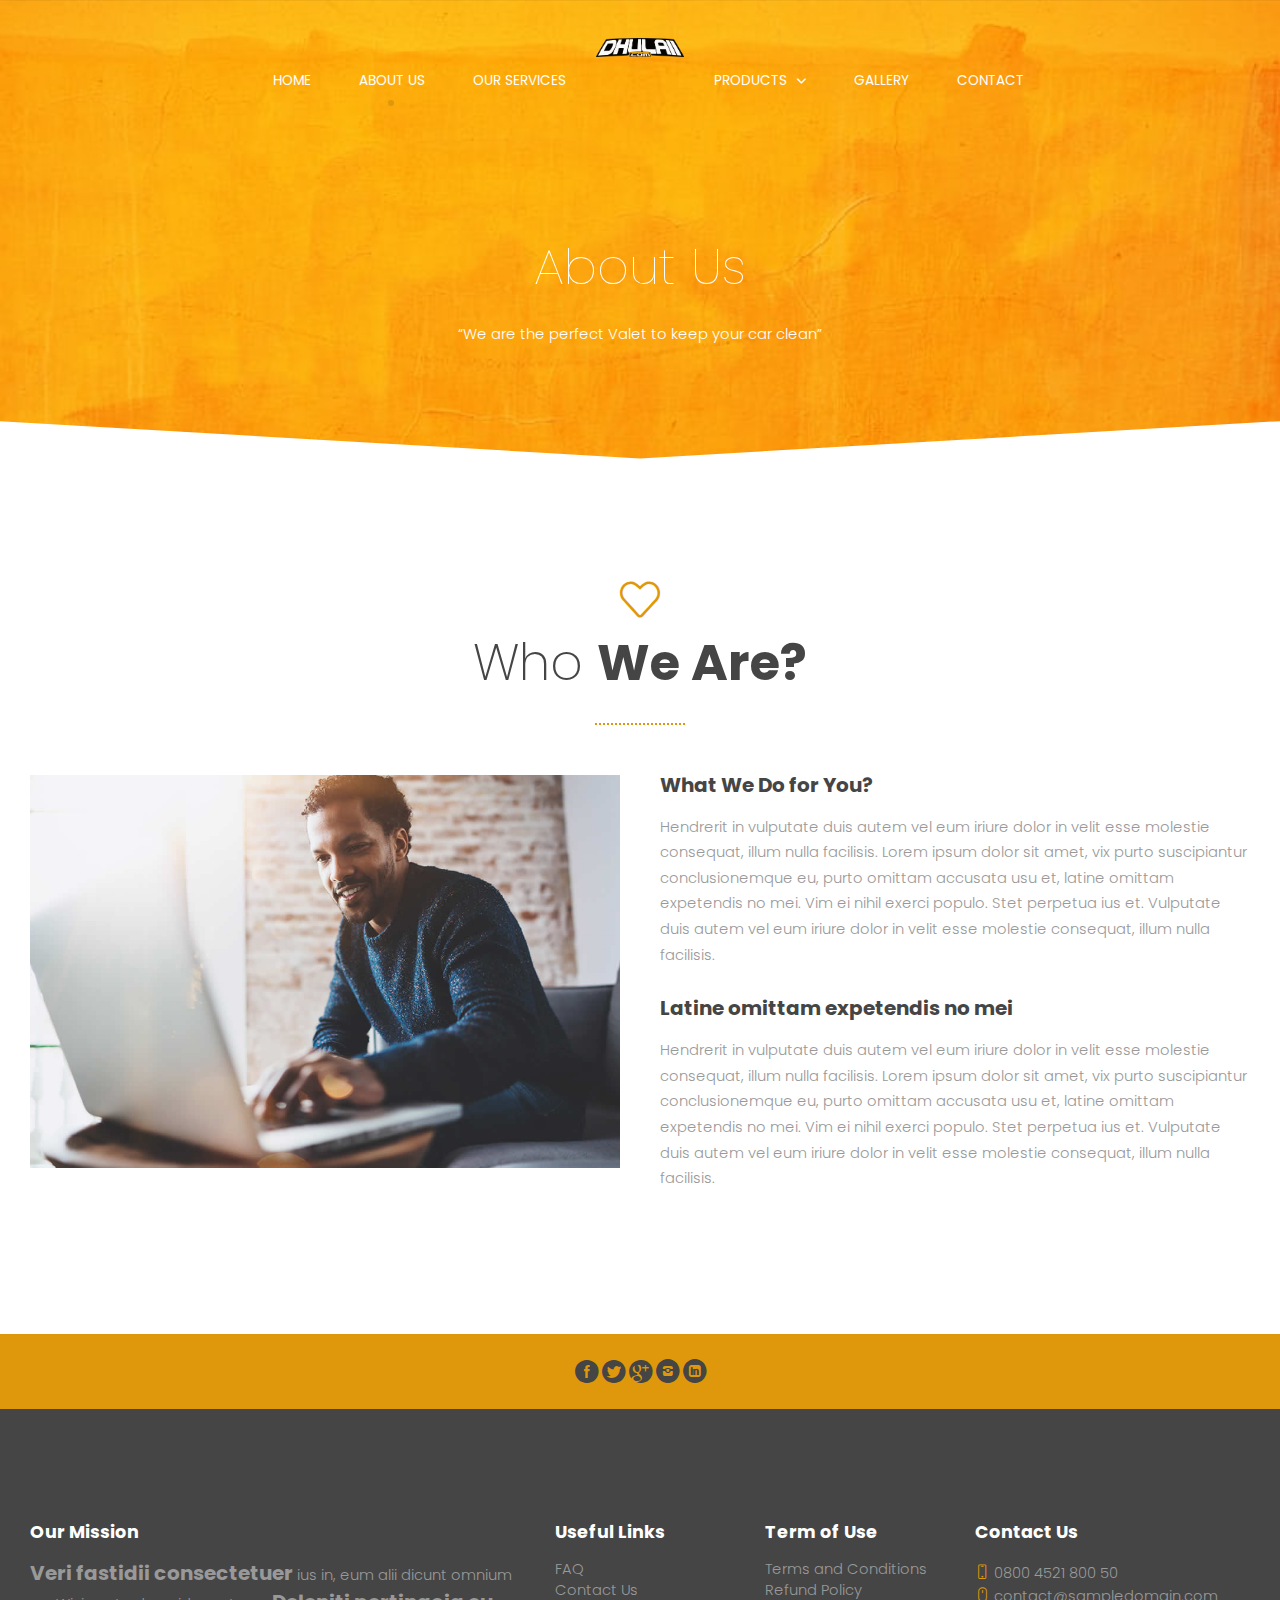
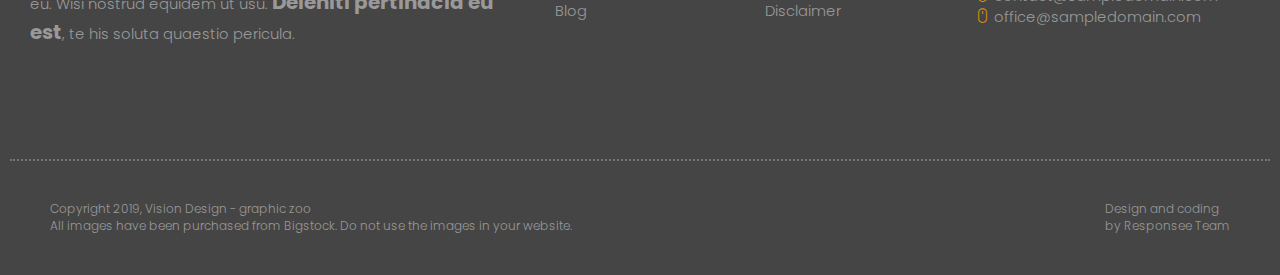
==== about-us.html @ 9c4ed0dc "1st commit" ====
<!DOCTYPE html>
<html lang="en-US">
  <head>
    <meta charset="UTF-8">
    <meta name="viewport" content="width=device-width, initial-scale=1.0" />
    <title>Virtua - New Amazing HTML5 Template</title>
    <link rel="stylesheet" href="css/components.css">
    <link rel="stylesheet" href="css/icons.css">
    <link rel="stylesheet" href="css/responsee.css">
    <link rel="stylesheet" href="owl-carousel/owl.carousel.css">
    <link rel="stylesheet" href="owl-carousel/owl.theme.css">
    <link rel="stylesheet" href="css/lightcase.css">
    <!-- CUSTOM STYLE -->      
    <link rel="stylesheet" href="css/template-style.css">
    <link href="https://fonts.googleapis.com/css?family=Poppins:100,200,300,400,700,900&amp;subset=latin-ext" rel="stylesheet"> 
    <script type="text/javascript" src="js/jquery-1.8.3.min.js"></script>
    <script type="text/javascript" src="js/jquery-ui.min.js"></script>   
  </head>

  <body class="size-1280">
    <!-- PREMIUM FEATURES BUTTON -->
  	<a target="_blank" class="hide-s" href="../template/virtua-premium-responsive-business-template/" style="position:fixed;top:120px;right:-14px;z-index:10;"><img src="img/premium-features.png" alt=""></a>
    <!-- HEADER -->
    <header role="banner" class="position-absolute">    
      <!-- Top Navigation -->
      <nav class="background-transparent background-primary-dott full-width sticky">          
        <div class="top-nav"> 
          <!-- mobile version logo -->              
          <div class="logo hide-l hide-xl hide-xxl">
             <a href="index.html" class="logo">
              <!-- Logo White Version -->
              <img class="logo-white" src="img/Dhulaii_logo.png" alt="">
              <!-- Logo Dark Version -->
              <img class="logo-dark" src="img/Dhulaii_logo.png" alt="">
            </a>
          </div>                  
          <p class="nav-text"></p>
          
          <!-- left menu items -->
          <div class="top-nav left-menu">
             <ul class="right top-ul chevron">
                <li><a href="index.html">Home</a></li>
                <li><a href="about-us.html">About Us</a></li>
                <li><a href="services.html">Our Services</a></li>
             </ul>
          </div>
          
          <!-- logo -->
          <ul class="logo-menu">
            <a href="index.html" class="logo">
              <!-- Logo White Version -->
              <img class="logo-white" src="img/Dhulaii_logo.png" alt="">
              <!-- Logo Dark Version -->
              <img class="logo-dark" src="img/Dhulaii_logo.png" alt="">
            </a>
          </ul>
          
          <!-- right menu items -->
          <div class="top-nav right-menu">
             <ul class="top-ul chevron">
                <li>
                  <a>Products</a>
                  <ul>
                    <li><a>Android App</a></li>
                    <li><a>ios App</a></li>
                  </ul>
                </li>
                <li><a href="gallery.html">Gallery</a></li>
                <li><a href="contact.html">Contact</a></li>
             </ul> 
          </div>
        </div>
      </nav>
    </header>
    
    <!-- MAIN -->
    <main role="main">
      <article>    
        <!-- Header -->
        <header class="section background-image text-center" style="background-image:url(img/orange.jpeg)">
          <h1 class="animated-element slow text-extra-thin text-white text-s-size-30 text-m-size-40 text-size-50 text-line-height-1 margin-bottom-30 margin-top-130">
            About Us
          </h1>
          <p class="animated-element text-white">“We are the perfect Valet to keep your car clean”</p>
          
          <!-- white full width arrow object -->
          <img class="arrow-object" src="img/arrow-object-white.svg" alt="">
        </header>
        
        <!-- Section 1 -->
        <section class="section background-white">
          <div class="line text-center">
            <i class="icon-sli-heart text-primary text-size-40"></i>
            <h2 class="text-dark text-size-50 text-m-size-40">Who <b>We Are?</b></h2>
            <hr class="break background-primary break-small break-center margin-bottom-50">
          </div>
          <div class="line">
            <div class="margin2x">
              <div class="m-12 l-6 margin-m-bottom-30">
                <img src="img/img-01.jpg" alt="">
              </div>          
              <div class="m-12 l-6">
                <h3 class="animated-element text-strong text-size-20 text-line-height-1 margin-bottom-20">What We Do for You?</h3>
                <p class="animated-element slow margin-bottom-30">Hendrerit in vulputate duis autem vel eum iriure dolor in velit esse molestie consequat, illum nulla facilisis. 
                Lorem ipsum dolor sit amet, vix purto suscipiantur conclusionemque eu, purto omittam accusata usu et, latine omittam expetendis no mei. Vim ei nihil exerci populo. Stet perpetua ius et. 
                Vulputate duis autem vel eum iriure dolor in velit esse molestie consequat, illum nulla facilisis.
                </p>
                              
                <h3 class="animated-element text-strong text-size-20 text-line-height-1 margin-bottom-20">Latine omittam expetendis no mei</h3>
                <p class="animated-element slow margin-bottom-30">Hendrerit in vulputate duis autem vel eum iriure dolor in velit esse molestie consequat, illum nulla facilisis. 
                Lorem ipsum dolor sit amet, vix purto suscipiantur conclusionemque eu, purto omittam accusata usu et, latine omittam expetendis no mei. Vim ei nihil exerci populo. Stet perpetua ius et. 
                Vulputate duis autem vel eum iriure dolor in velit esse molestie consequat, illum nulla facilisis.
                </p>
              </div>
            </div>    
          </div>  
        </section>      
      </article>
    </main>
    
    <!-- FOOTER -->
    <footer>
      <!-- Social -->
      <div class="background-primary padding text-center">
        <a href="/"><i class="icon-facebook_circle text-size-25 text-dark"></i></a> 
        <a href="/"><i class="icon-twitter_circle text-size-25 text-dark"></i></a>
        <a href="/"><i class="icon-google_plus_circle text-size-25 text-dark"></i></a>
        <a href="/"><i class="icon-instagram_circle text-size-25 text-dark"></i></a> 
        <a href="/"><i class="icon-linked_in_circle text-size-25 text-dark"></i></a>                                                                       
      </div>
      <!-- Main Footer -->
      <section class="section background-dark">
        <div class="line"> 
          <div class="margin2x">
            <div class="s-12 m-6 l-3 xl-5">
               <h4 class="text-white text-strong">Our Mission</h4>
               <p>
                 <b class="text-size-20">Veri fastidii consectetuer</b> ius in, eum alii dicunt omnium eu. Wisi nostrud equidem ut usu. <b class="text-size-20">Deleniti pertinacia eu est</b>, te his soluta quaestio pericula.
               </p>
            </div>
            <div class="s-12 m-6 l-3 xl-2">
               <h4 class="text-white text-strong margin-m-top-30">Useful Links</h4>
               <a class="text-primary-hover" href="page.html">FAQ</a><br>      
               <a class="text-primary-hover" href="contact.html">Contact Us</a><br>
               <a class="text-primary-hover" href="blog.html">Blog</a>
            </div>
            <div class="s-12 m-6 l-3 xl-2">
               <h4 class="text-white text-strong margin-m-top-30">Term of Use</h4>
               <a class="text-primary-hover" href="page.html">Terms and Conditions</a><br>
               <a class="text-primary-hover" href="page.html">Refund Policy</a><br>
               <a class="text-primary-hover" href="page.html">Disclaimer</a>
            </div>
            <div class="s-12 m-6 l-3 xl-3">
               <h4 class="text-white text-strong margin-m-top-30">Contact Us</h4>
                <p><i class="icon-sli-screen-smartphone text-primary"></i> 0800 4521 800 50</p>
                <a class="text-primary-hover" href="mailto:contact@sampledomain.com"><i class="icon-sli-mouse text-primary"></i> contact@sampledomain.com</a><br>
                <a class="text-primary-hover" href="mailto:office@sampledomain.com"><i class="icon-sli-mouse text-primary"></i> office@sampledomain.com</a>
            </div>
          </div>  
        </div>    
      </section>
      <div class="background-dark">
         <div class="line">
            <hr class="break margin-top-bottom-0" style="border-color: #777;">
         </div>
      </div>
      <!-- Bottom Footer -->
      <section class="padding-2x background-dark full-width">
        <div class="line">
          <div class="s-12 l-6">
            <p class="text-size-12">Copyright 2019, Vision Design - graphic zoo</p>
            <p class="text-size-12">All images have been purchased from Bigstock. Do not use the images in your website.</p>
          </div>
          <div class="s-12 l-6">
            <a class="right text-size-12 text-primary-hover" href="http://www.myresponsee.com" title="Responsee - lightweight responsive framework">Design and coding<br> by Responsee Team</a>
          </div>
        </div>  
      </section>
    </footer>
    <script type="text/javascript" src="js/responsee.js"></script>
    <script type="text/javascript" src="owl-carousel/owl.carousel.js"></script>
    <script type="text/javascript" src="js/template-scripts.js"></script> 
  </body>
</html>
---- css/components.css ----
/*
 * Components CSS - v5 - 2016-07-08
 * https://www.myresponsee.com
 * Copyright 2018, Vision Design - graphic zoo
 * Free to use under the MIT license.
*/
/* Tabs */
.tab-item {
  background: none repeat scroll 0 0 #fff;
  display: none;
  padding: 1.25rem 0;
}
.tab-item.tab-active {
  display: block;
}
.tab-content > .tab-label {
  display: none;
}
.tab-nav > .tab-label {
  float:left;
}
a.tab-label, a.tab-label:link, a.tab-label:visited, a.tab-label:hover {
  background: none repeat scroll 0 0 #262626;
  color: #fff;
  margin-right: 1px;
  padding: 0.625rem 1.25rem;
  transition: background 0.20s linear 0s;
  -o-transition: background 0.20s linear 0s;
  -ms-transition: background 0.20s linear 0s;
  -moz-transition: background 0.20s linear 0s;
  -webkit-transition: background 0.20s linear 0s;
}
a.tab-label:hover,a.tab-label.active-btn {
  background: none repeat scroll 0 0 #999;
}
.tab-label.active-btn {
  cursor: default;
}
.tab-content {
  text-align: left;
}
@media screen and (max-width:768px) {    
  .tab-nav > .tab-label {
    margin: 0.5px 0;
    width: 100%;
  }
}
/* Custom forms */
form.customform input, form.customform select, form.customform textarea, form.customform button {
 font-size:0.9rem;
 font-family:inherit;
 margin-bottom:1.25rem;
} 
form.customform input, form.customform select {height: 2.7rem;}
form.customform input, form.customform textarea, form.customform select { 
 background: none repeat scroll 0 0 #F5F5F5;
 transition: background 0.20s linear 0s;
 -o-transition: background 0.20s linear 0s;
 -ms-transition: background 0.20s linear 0s;
 -moz-transition: background 0.20s linear 0s;
 -webkit-transition: background 0.20s linear 0s;
}
form.customform input:hover, form.customform textarea:hover, form.customform select:hover, form.customform input:focus, form.customform textarea:focus, form.customform select:focus {background: none repeat scroll 0 0 #fff;}
form.customform input, form.customform textarea, form.customform select {
 background: none repeat scroll 0 0 #F5F5F5;
 border: 1px solid #E0E0E0;
 padding: 0.625rem;
 width: 100%;
}
form.customform input[type="file"] {
 border: 1px solid #E0E0E0;
 height: auto;
 max-height: 2.7rem;
 min-height: 2.7rem;
 padding: 0.4rem;
 width: 100%;
}
form.customform input[type="radio"], form.customform input[type="checkbox"] {
 margin-right: 0.625rem;
 width:auto;
 padding:0;
 height:auto;
}
form.customform option {padding: 0.625rem;}
form.customform select[multiple="multiple"] {height: auto;}
form.customform button {
 width: 100%;
 background: none repeat scroll 0 0 #d7940c;
 border: 0 none;
 color: #fff;
 height: 2.7rem;
 padding: 0.625rem;
 cursor:pointer;
 width: 100%;
 transition: background 0.20s linear 0s;
 -o-transition: background 0.20s linear 0s;
 -ms-transition: background 0.20s linear 0s;
 -moz-transition: background 0.20s linear 0s;
 -webkit-transition: background 0.20s linear 0s;
}
/* Tooltip */
a.tooltip-container,.tooltip-container {
  border-bottom:1px dotted;
  border-bottom-color: color;
  cursor: help;
  font-weight: 600;
}
a .tooltip-content,.tooltip-content {
  background: #152732 none repeat scroll 0 0;
  color: #fff!important;
  border-radius: 3px;
  display: none;
  font-size: 0.8rem;
  font-weight: normal;
  line-height: 1.3rem;
  margin-top: -1.25rem;
  max-width: 300px;
  padding: 0.625rem;
  position: absolute;
  z-index: 10;
}
.tooltip-content::after {
  border-left: 9px solid transparent;
  border-right: 9px solid transparent;
  border-top: 7px solid #152732;
  bottom: -5px;
  clear: both;
  content: "";
  height: 0;
  left: 50%;
  margin-left: -5px;
  position: absolute;
  width: 0;
}
a.tooltip-content.tooltip-bottom,.tooltip-content.tooltip-bottom {
  margin-top: 1.25rem;
}
.tooltip-content.tooltip-bottom::after {
  border-left: 9px solid transparent;
  border-right: 9px solid transparent;
  border-top: 0;
  border-bottom: 7px solid #152732;
  top: -5px;
}
/* Buttons */
.button,a.button,a.button:link,a.button:active,a.button:visited {
  background: #777 none repeat scroll 0 0;
  border: 0;
  color: #fff;
  cursor: pointer;
  display: inline-block;
  font-size: 0.85rem;
  padding: 0.825rem 1rem;
  text-align: center;
  transition: all 0.20s linear 0s;
  -o-transition: all 0.20s linear 0s;
  -ms-transition: all 0.20s linear 0s;
  -moz-transition: all 0.20s linear 0s;
  -webkit-transition: all 0.20s linear 0s;
}
.button.rounded-btn {
  border-radius: 4px;
}
.button.rounded-full-btn {
  border-radius: 100px;
}
.button:hover {box-shadow: 0 0 10px 100px rgba(255,255,255,0.15) inset;}
.button.secondary-btn,a.button.secondary-btn,a.button.secondary-btn:link,a.button.secondary-btn:active,a.button.secondary-btn:visited {
  background: #444 none repeat scroll 0 0;
}
.button.cancel-btn,a.button.cancel-btn,a.button.cancel-btn:link,a.button.cancel-btn:active,a.button.cancel-btn:visited {
  background: #dc003a none repeat scroll 0 0;
}
.button.submit-btn,a.button.submit-btn,a.button.submit-btn:link,a.button.submit-btn:active,a.button.submit-btn:visited {
  background: #b4bf04 none repeat scroll 0 0;
}
.button.reload-btn,a.button.reload-btn,a.button.reload-btn:link,a.button.reload-btn:active,a.button.reload-btn:visited {
  background: #ff9800 none repeat scroll 0 0;
}
.button.disabled-btn {
  cursor: not-allowed!important;
  opacity: 0.2;
}
.button i {
  background: rgba(0, 0, 0, 0.1) none repeat scroll 0 0;
  border-radius: 27px;
  color: #fff!important;
  display: inline-block;
  font-size: 0.8rem;
  height: 27px;
  line-height: 27px;
  margin-right: 5px;
  width: 27px;
  transition: all 0.20s linear 0s;
  -o-transition: all 0.20s linear 0s;
  -ms-transition: all 0.20s linear 0s;
  -moz-transition: all 0.20s linear 0s;
  -webkit-transition: all 0.20s linear 0s;
}
.button:hover > i {
  background: rgba(0, 0, 0, 0.06) none repeat scroll 0 0;
}
---- css/icons.css ----
/* Icon font - MFG labs */
@font-face {
  font-family: 'mfg';
    src: url('../font/mfglabsiconset-webfont.eot');
    src: url('../font/mfglabsiconset-webfont.svg#mfg_labs_iconsetregular') format('svg'),
   		   url('../font/mfglabsiconset-webfont.eot?#iefix') format('embedded-opentype'),
         url('../font/mfglabsiconset-webfont.woff') format('woff'),
         url('../font/mfglabsiconset-webfont.ttf') format('truetype');
    font-weight: normal;
    font-style: normal;
}

.icon-cloud,
.icon-at,
.icon-plus,
.icon-minus,
.icon-arrow_up,
.icon-arrow_down,
.icon-arrow_right,
.icon-arrow_left,
.icon-chevron_down,
.icon-chevron_up,
.icon-chevron_right,
.icon-chevron_left,
.icon-reorder,
.icon-list,
.icon-reorder_square,
.icon-reorder_square_line,
.icon-coverflow,
.icon-coverflow_line,
.icon-pause,
.icon-play,
.icon-step_forward,
.icon-step_backward,
.icon-fast_forward,
.icon-fast_backward,
.icon-cloud_upload,
.icon-cloud_download,
.icon-data_science,
.icon-data_science_black,
.icon-globe,
.icon-globe_black,
.icon-math_ico,
.icon-math,
.icon-math_black,
.icon-paperplane_ico,
.icon-paperplane,
.icon-paperplane_black,
.icon-color_balance,
.icon-star,
.icon-star_half,
.icon-star_empty,
.icon-star_half_empty,
.icon-reload,
.icon-heart,
.icon-heart_broken,
.icon-hashtag,
.icon-reply,
.icon-retweet,
.icon-signin,
.icon-signout,
.icon-download,
.icon-upload,
.icon-placepin,
.icon-display_screen,
.icon-tablet,
.icon-smartphone,
.icon-connected_object,
.icon-lock,
.icon-unlock,
.icon-camera,
.icon-isight,
.icon-video_camera,
.icon-random,
.icon-message,
.icon-discussion,
.icon-calendar,
.icon-ringbell,
.icon-movie,
.icon-mail,
.icon-pen,
.icon-settings,
.icon-measure,
.icon-vector,
.icon-vector_pen,
.icon-mute_on,
.icon-mute_off,
.icon-home,
.icon-sheet,
.icon-arrow_big_right,
.icon-arrow_big_left,
.icon-arrow_big_down,
.icon-arrow_big_up,
.icon-dribbble_circle,
.icon-dribbble,
.icon-facebook_circle,
.icon-facebook,
.icon-git_circle_alt,
.icon-git_circle,
.icon-git,
.icon-octopus,
.icon-twitter_circle,
.icon-twitter,
.icon-google_plus_circle,
.icon-google_plus,
.icon-linked_in_circle,
.icon-linked_in,
.icon-instagram,
.icon-instagram_circle,
.icon-mfg_icon,
.icon-xing,
.icon-xing_circle,
.icon-mfg_icon_circle,
.icon-user,
.icon-user_male,
.icon-user_female,
.icon-users,
.icon-file_open,
.icon-file_close,
.icon-file_alt,
.icon-file_close_alt,
.icon-attachment,
.icon-check,
.icon-cross_mark,
.icon-cancel_circle,
.icon-check_circle,
.icon-magnifying,
.icon-inbox,
.icon-clock,
.icon-stopwatch,
.icon-hourglass,
.icon-trophy,
.icon-unlock_alt,
.icon-lock_alt,
.icon-arrow_doubled_right,
.icon-arrow_doubled_left,
.icon-arrow_doubled_down,
.icon-arrow_doubled_up,
.icon-link,
.icon-warning,
.icon-warning_alt,
.icon-magnifying_plus,
.icon-magnifying_minus,
.icon-white_question,
.icon-black_question,
.icon-stop,
.icon-share,
.icon-eye,
.icon-trash_can,
.icon-hard_drive,
.icon-information_black,
.icon-information_white,
.icon-printer,
.icon-letter,
.icon-soundcloud,
.icon-soundcloud_circle,
.icon-anchor,
.icon-female_sign,
.icon-male_sign,
.icon-joystick,
.icon-high_voltage,
.icon-fire,
.icon-newspaper,
.icon-chart,
.icon-spread,
.icon-spinner_1,
.icon-spinner_2,
.icon-chart_alt,
.icon-label,
.icon-brush,
.icon-refresh,
.icon-node,
.icon-node_2,
.icon-node_3,
.icon-link_2_nodes,
.icon-link_3_nodes,
.icon-link_loop_nodes,
.icon-node_size,
.icon-node_color,
.icon-layout_directed,
.icon-layout_radial,
.icon-layout_hierarchical,
.icon-node_link_direction,
.icon-node_link_short_path,
.icon-node_cluster,
.icon-display_graph,
.icon-node_link_weight,
.icon-more_node_links,
.icon-node_shape,
.icon-node_icon,
.icon-node_text,
.icon-node_link_text,
.icon-node_link_color,
.icon-node_link_shape,
.icon-credit_card,
.icon-disconnect,
.icon-graph,
.icon-new_user {
  font-family: 'mfg';
  font-style: normal;
  font-variant: normal;
  font-weight: normal;
  color:#e3e3e3;
  speak: none; 
  text-transform: none;
  /* Better Font Rendering =========== */
  -webkit-font-smoothing: antialiased;
  -moz-osx-font-smoothing: grayscale;
}
.icon2x {font-size: 2rem;}
.icon3x {font-size: 3rem;}

.icon-cloud:before { content: "\2601"; }
.icon-at:before { content: "\0040"; }
.icon-plus:before { content: "\002B"; }
.icon-minus:before { content: "\2212"; }
.icon-arrow_up:before { content: "\2191"; }
.icon-arrow_down:before { content: "\2193"; }
.icon-arrow_right:before { content: "\2192"; }
.icon-arrow_left:before { content: "\2190"; }
.icon-chevron_down:before { content: "\f004"; }
.icon-chevron_up:before { content: "\f005"; }
.icon-chevron_right:before { content: "\f006"; }
.icon-chevron_left:before { content: "\f007"; }
.icon-reorder:before { content: "\f008"; }
.icon-list:before { content: "\f009"; }
.icon-reorder_square:before { content: "\f00a"; }
.icon-reorder_square_line:before { content: "\f00b"; }
.icon-coverflow:before { content: "\f00c"; }
.icon-coverflow_line:before { content: "\f00d"; }
.icon-pause:before { content: "\f00e"; }
.icon-play:before { content: "\f00f"; }
.icon-step_forward:before { content: "\f010"; }
.icon-step_backward:before { content: "\f011"; }
.icon-fast_forward:before { content: "\f012"; }
.icon-fast_backward:before { content: "\f013"; }
.icon-cloud_upload:before { content: "\f014"; }
.icon-cloud_download:before { content: "\f015"; }
.icon-data_science:before { content: "\f016"; }
.icon-data_science_black:before { content: "\f017"; }
.icon-globe:before { content: "\f018"; }
.icon-globe_black:before { content: "\f019"; }
.icon-math_ico:before { content: "\f01a"; }
.icon-math:before { content: "\f01b"; }
.icon-math_black:before { content: "\f01c"; }
.icon-paperplane_ico:before { content: "\f01d"; }
.icon-paperplane:before { content: "\f01e"; }
.icon-paperplane_black:before { content: "\f01f"; }
.icon-color_balance:before { content: "\f020"; }
.icon-star:before { content: "\2605"; }
.icon-star_half:before { content: "\f022"; }
.icon-star_empty:before { content: "\2606"; }
.icon-star_half_empty:before { content: "\f024"; }
.icon-reload:before { content: "\f025"; }
.icon-heart:before { content: "\2665"; }
.icon-heart_broken:before { content: "\f028"; }
.icon-hashtag:before { content: "\f029"; }
.icon-reply:before { content: "\f02a"; }
.icon-retweet:before { content: "\f02b"; }
.icon-signin:before { content: "\f02c"; }
.icon-signout:before { content: "\f02d"; }
.icon-download:before { content: "\f02e"; }
.icon-upload:before { content: "\f02f"; }
.icon-placepin:before { content: "\f031"; }
.icon-display_screen:before { content: "\f032"; }
.icon-tablet:before { content: "\f033"; }
.icon-smartphone:before { content: "\f034"; }
.icon-connected_object:before { content: "\f035"; }
.icon-lock:before { content: "\F512"; }
.icon-unlock:before { content: "\F513"; }
.icon-camera:before { content: "\F4F7"; }
.icon-isight:before { content: "\f039"; }
.icon-video_camera:before { content: "\f03a"; }
.icon-random:before { content: "\f03b"; }
.icon-message:before { content: "\F4AC"; }
.icon-discussion:before { content: "\f03d"; }
.icon-calendar:before { content: "\F4C5"; }
.icon-ringbell:before { content: "\f03f"; }
.icon-movie:before { content: "\f040"; }
.icon-mail:before { content: "\2709"; }
.icon-pen:before { content: "\270F"; }
.icon-settings:before { content: "\9881"; }
.icon-measure:before { content: "\f044"; }
.icon-vector:before { content: "\f045"; }
.icon-vector_pen:before { content: "\2712"; }
.icon-mute_on:before { content: "\f047"; }
.icon-mute_off:before { content: "\f048"; }
.icon-home:before { content: "\2302"; }
.icon-sheet:before { content: "\f04a"; }
.icon-arrow_big_right:before { content: "\21C9"; }
.icon-arrow_big_left:before { content: "\21C7"; }
.icon-arrow_big_down:before { content: "\21CA"; }
.icon-arrow_big_up:before { content: "\21C8"; }
.icon-dribbble_circle:before { content: "\f04f"; }
.icon-dribbble:before { content: "\f050"; }
.icon-facebook_circle:before { content: "\f051"; }
.icon-facebook:before { content: "\f052"; }
.icon-git_circle_alt:before { content: "\f053"; }
.icon-git_circle:before { content: "\f054"; }
.icon-git:before { content: "\f055"; }
.icon-octopus:before { content: "\f056"; }
.icon-twitter_circle:before { content: "\f057"; }
.icon-twitter:before { content: "\f058"; }
.icon-google_plus_circle:before { content: "\f059"; }
.icon-google_plus:before { content: "\f05a"; }
.icon-linked_in_circle:before { content: "\f05b"; }
.icon-linked_in:before { content: "\f05c"; }
.icon-instagram:before { content: "\f05d"; }
.icon-instagram_circle:before { content: "\f05e"; }
.icon-mfg_icon:before { content: "\f05f"; }
.icon-xing:before { content: "\F532"; }
.icon-xing_circle:before { content: "\F533"; }
.icon-mfg_icon_circle:before { content: "\f060"; }
.icon-user:before { content: "\f061"; }
.icon-user_male:before { content: "\f062"; }
.icon-user_female:before { content: "\f063"; }
.icon-users:before { content: "\f064"; }
.icon-file_open:before { content: "\F4C2"; }
.icon-file_close:before { content: "\f067"; }
.icon-file_alt:before { content: "\f068"; }
.icon-file_close_alt:before { content: "\f069"; }
.icon-attachment:before { content: "\f06a"; }
.icon-check:before { content: "\2713"; }
.icon-cross_mark:before { content: "\274C"; }
.icon-cancel_circle:before { content: "\F06E"; }
.icon-check_circle:before { content: "\f06d"; }
.icon-magnifying:before { content: "\F50D"; }
.icon-inbox:before { content: "\f070"; }
.icon-clock:before { content: "\23F2"; }
.icon-stopwatch:before { content: "\23F1"; }
.icon-hourglass:before { content: "\231B"; }
.icon-trophy:before { content: "\f074"; }
.icon-unlock_alt:before { content: "\F075"; }
.icon-lock_alt:before { content: "\F510"; }
.icon-arrow_doubled_right:before { content: "\21D2"; }
.icon-arrow_doubled_left:before { content: "\21D0"; }
.icon-arrow_doubled_down:before { content: "\21D3"; }
.icon-arrow_doubled_up:before { content: "\21D1"; }
.icon-link:before { content: "\f07B"; }
.icon-warning:before { content: "\2757"; }
.icon-warning_alt:before { content: "\2755"; }
.icon-magnifying_plus:before { content: "\f07E"; }
.icon-magnifying_minus:before { content: "\f07F"; }
.icon-white_question:before { content: "\2754"; }
.icon-black_question:before { content: "\2753"; }
.icon-stop:before { content: "\f080"; }
.icon-share:before { content: "\f081"; }
.icon-eye:before { content: "\f082"; }
.icon-trash_can:before { content: "\f083"; }
.icon-hard_drive:before { content: "\f084"; }
.icon-information_black:before { content: "\f085"; }
.icon-information_white:before { content: "\f086"; }
.icon-printer:before { content: "\f087"; }
.icon-letter:before { content: "\f088"; }
.icon-soundcloud:before { content: "\f089"; }
.icon-soundcloud_circle:before { content: "\f08A"; }
.icon-anchor:before { content: "\2693"; }
.icon-female_sign:before { content: "\2640"; }
.icon-male_sign:before { content: "\2642"; }
.icon-joystick:before { content: "\F514"; }
.icon-high_voltage:before { content: "\26A1"; }
.icon-fire:before { content: "\F525"; }
.icon-newspaper:before { content: "\F4F0"; }
.icon-chart:before { content: "\F526"; }
.icon-spread:before { content: "\F527"; }
.icon-spinner_1:before { content: "\F528"; }
.icon-spinner_2:before { content: "\F529"; }
.icon-chart_alt:before { content: "\F530"; }
.icon-label:before { content: "\F531"; }
.icon-brush:before { content: "\E000"; }
.icon-refresh:before { content: "\E001"; }
.icon-node:before { content: "\E002"; }
.icon-node_2:before { content: "\E003"; }
.icon-node_3:before { content: "\E004"; }
.icon-link_2_nodes:before { content: "\E005"; }
.icon-link_3_nodes:before { content: "\E006"; }
.icon-link_loop_nodes:before { content: "\E007"; }
.icon-node_size:before { content: "\E008"; }
.icon-node_color:before { content: "\E009"; }
.icon-layout_directed:before { content: "\E010"; }
.icon-layout_radial:before { content: "\E011"; }
.icon-layout_hierarchical:before { content: "\E012"; }
.icon-node_link_direction:before { content: "\E013"; }
.icon-node_link_short_path:before { content: "\E014"; }
.icon-node_cluster:before { content: "\E015"; }
.icon-display_graph:before { content: "\E016"; }
.icon-node_link_weight:before { content: "\E017"; }
.icon-more_node_links:before { content: "\E018"; }
.icon-node_shape:before { content: "\E00A"; }
.icon-node_icon:before { content: "\E00B"; }
.icon-node_text:before { content: "\E00C"; }
.icon-node_link_text:before { content: "\E00D"; }
.icon-node_link_color:before { content: "\E00E"; }
.icon-node_link_shape:before { content: "\E00F"; }
.icon-credit_card:before { content: "\F4B3"; }
.icon-disconnect:before { content: "\F534"; }
.icon-graph:before { content: "\F535"; }
.icon-new_user:before { content: "\F536"; }


/* Icon font - Simple Line Icons */
@font-face {
  font-family: 'sli';
  src: url('../font/Simple-Line-Icons.eot?v=2.2.2');
  src: url('../font/Simple-Line-Icons.eot?v=2.2.2#iefix') format('embedded-opentype'), url('../font/Simple-Line-Icons.ttf?v=2.2.2') format('truetype'), url('../font/Simple-Line-Icons.woff2?v=2.2.2') format('woff2'), url('../font/Simple-Line-Icons.woff?v=2.2.2') format('woff'), url('../font/Simple-Line-Icons.svg?v=2.2.2#simple-line-icons') format('svg');
  font-weight: normal;
  font-style: normal;
}

.icon-sli-user,
.icon-sli-people,
.icon-sli-user-female,
.icon-sli-user-follow,
.icon-sli-user-following,
.icon-sli-user-unfollow,
.icon-sli-login,
.icon-sli-logout,
.icon-sli-emotsmile,
.icon-sli-phone,
.icon-sli-call-end,
.icon-sli-call-in,
.icon-sli-call-out,
.icon-sli-map,
.icon-sli-location-pin,
.icon-sli-direction,
.icon-sli-directions,
.icon-sli-compass,
.icon-sli-layers,
.icon-sli-menu,
.icon-sli-list,
.icon-sli-options-vertical,
.icon-sli-options,
.icon-sli-arrow-down,
.icon-sli-arrow-left,
.icon-sli-arrow-right,
.icon-sli-arrow-up,
.icon-sli-arrow-up-circle,
.icon-sli-arrow-left-circle,
.icon-sli-arrow-right-circle,
.icon-sli-arrow-down-circle,
.icon-sli-check,
.icon-sli-clock,
.icon-sli-plus,
.icon-sli-minus,
.icon-sli-close,
.icon-sli-organization,
.icon-sli-trophy,
.icon-sli-screen-smartphone,
.icon-sli-screen-desktop,
.icon-sli-plane,
.icon-sli-notebook,
.icon-sli-mustache,
.icon-sli-mouse,
.icon-sli-magnet,
.icon-sli-energy,
.icon-sli-disc,
.icon-sli-cursor,
.icon-sli-cursor-move,
.icon-sli-crop,
.icon-sli-chemistry,
.icon-sli-speedometer,
.icon-sli-shield,
.icon-sli-screen-tablet,
.icon-sli-magic-wand,
.icon-sli-hourglass,
.icon-sli-graduation,
.icon-sli-ghost,
.icon-sli-game-controller,
.icon-sli-fire,
.icon-sli-eyeglass,
.icon-sli-envelope-open,
.icon-sli-envelope-letter,
.icon-sli-bell,
.icon-sli-badge,
.icon-sli-anchor,
.icon-sli-wallet,
.icon-sli-vector,
.icon-sli-speech,
.icon-sli-puzzle,
.icon-sli-printer,
.icon-sli-present,
.icon-sli-playlist,
.icon-sli-pin,
.icon-sli-picture,
.icon-sli-handbag,
.icon-sli-globe-alt,
.icon-sli-globe,
.icon-sli-folder-alt,
.icon-sli-folder,
.icon-sli-film,
.icon-sli-feed,
.icon-sli-drop,
.icon-sli-drawer,
.icon-sli-docs,
.icon-sli-doc,
.icon-sli-diamond,
.icon-sli-cup,
.icon-sli-calculator,
.icon-sli-bubbles,
.icon-sli-briefcase,
.icon-sli-book-open,
.icon-sli-basket-loaded,
.icon-sli-basket,
.icon-sli-bag,
.icon-sli-action-undo,
.icon-sli-action-redo,
.icon-sli-wrench,
.icon-sli-umbrella,
.icon-sli-trash,
.icon-sli-tag,
.icon-sli-support,
.icon-sli-frame,
.icon-sli-size-fullscreen,
.icon-sli-size-actual,
.icon-sli-shuffle,
.icon-sli-share-alt,
.icon-sli-share,
.icon-sli-rocket,
.icon-sli-question,
.icon-sli-pie-chart,
.icon-sli-pencil,
.icon-sli-note,
.icon-sli-loop,
.icon-sli-home,
.icon-sli-grid,
.icon-sli-graph,
.icon-sli-microphone,
.icon-sli-music-tone-alt,
.icon-sli-music-tone,
.icon-sli-earphones-alt,
.icon-sli-earphones,
.icon-sli-equalizer,
.icon-sli-like,
.icon-sli-dislike,
.icon-sli-control-start,
.icon-sli-control-rewind,
.icon-sli-control-play,
.icon-sli-control-pause,
.icon-sli-control-forward,
.icon-sli-control-end,
.icon-sli-volume-1,
.icon-sli-volume-2,
.icon-sli-volume-off,
.icon-sli-calendar,
.icon-sli-bulb,
.icon-sli-chart,
.icon-sli-ban,
.icon-sli-bubble,
.icon-sli-camrecorder,
.icon-sli-camera,
.icon-sli-cloud-download,
.icon-sli-cloud-upload,
.icon-sli-envelope,
.icon-sli-eye,
.icon-sli-flag,
.icon-sli-heart,
.icon-sli-info,
.icon-sli-key,
.icon-sli-link,
.icon-sli-lock,
.icon-sli-lock-open,
.icon-sli-magnifier,
.icon-sli-magnifier-add,
.icon-sli-magnifier-remove,
.icon-sli-paper-clip,
.icon-sli-paper-plane,
.icon-sli-power,
.icon-sli-refresh,
.icon-sli-reload,
.icon-sli-settings,
.icon-sli-star,
.icon-sli-symbol-female,
.icon-sli-symbol-male,
.icon-sli-target,
.icon-sli-credit-card,
.icon-sli-paypal,
.icon-sli-social-tumblr,
.icon-sli-social-twitter,
.icon-sli-social-facebook,
.icon-sli-social-instagram,
.icon-sli-social-linkedin,
.icon-sli-social-pinterest,
.icon-sli-social-github,
.icon-sli-social-google,
.icon-sli-social-reddit,
.icon-sli-social-skype,
.icon-sli-social-dribbble,
.icon-sli-social-behance,
.icon-sli-social-foursqare,
.icon-sli-social-soundcloud,
.icon-sli-social-spotify,
.icon-sli-social-stumbleupon,
.icon-sli-social-youtube,
.icon-sli-social-dropbox {
  font-family: 'sli';
  font-style: normal;  
  font-variant: normal;
  font-weight: normal;
  color:#e3e3e3;
  speak: none;
  text-transform: none;
  /* Better Font Rendering =========== */
  -webkit-font-smoothing: antialiased;
  -moz-osx-font-smoothing: grayscale;
}
.icon-sli-user:before { content: "\e005"; }
.icon-sli-people:before { content: "\e001"; }
.icon-sli-user-female:before { content: "\e000"; }
.icon-sli-user-follow:before { content: "\e002"; }
.icon-sli-user-following:before { content: "\e003"; }
.icon-sli-user-unfollow:before { content: "\e004"; }
.icon-sli-login:before { content: "\e066"; }
.icon-sli-logout:before { content: "\e065"; }
.icon-sli-emotsmile:before { content: "\e021"; }
.icon-sli-phone:before { content: "\e600"; }
.icon-sli-call-end:before { content: "\e048"; }
.icon-sli-call-in:before { content: "\e047"; }
.icon-sli-call-out:before { content: "\e046"; }
.icon-sli-map:before { content: "\e033"; }
.icon-sli-location-pin:before { content: "\e096"; }
.icon-sli-direction:before { content: "\e042"; }
.icon-sli-directions:before { content: "\e041"; }
.icon-sli-compass:before { content: "\e045"; }
.icon-sli-layers:before { content: "\e034"; }
.icon-sli-menu:before { content: "\e601"; }
.icon-sli-list:before { content: "\e067"; }
.icon-sli-options-vertical:before { content: "\e602"; }
.icon-sli-options:before { content: "\e603"; }
.icon-sli-arrow-down:before { content: "\e604"; }
.icon-sli-arrow-left:before { content: "\e605"; }
.icon-sli-arrow-right:before { content: "\e606"; }
.icon-sli-arrow-up:before { content: "\e607"; }
.icon-sli-arrow-up-circle:before { content: "\e078"; }
.icon-sli-arrow-left-circle:before { content: "\e07a"; }
.icon-sli-arrow-right-circle:before { content: "\e079"; }
.icon-sli-arrow-down-circle:before { content: "\e07b"; }
.icon-sli-check:before { content: "\e080"; }
.icon-sli-clock:before { content: "\e081"; }
.icon-sli-plus:before { content: "\e095"; }
.icon-sli-minus:before { content: "\e615"; }
.icon-sli-close:before { content: "\e082"; }
.icon-sli-organization:before { content: "\e616"; }

.icon-sli-trophy:before { content: "\e006"; }
.icon-sli-screen-smartphone:before { content: "\e010"; }
.icon-sli-screen-desktop:before { content: "\e011"; }
.icon-sli-plane:before { content: "\e012"; }
.icon-sli-notebook:before { content: "\e013"; }
.icon-sli-mustache:before { content: "\e014"; }
.icon-sli-mouse:before { content: "\e015"; }
.icon-sli-magnet:before { content: "\e016"; }
.icon-sli-energy:before { content: "\e020"; }
.icon-sli-disc:before { content: "\e022"; }
.icon-sli-cursor:before { content: "\e06e"; }
.icon-sli-cursor-move:before { content: "\e023"; }
.icon-sli-crop:before { content: "\e024"; }
.icon-sli-chemistry:before { content: "\e026"; }
.icon-sli-speedometer:before { content: "\e007"; }
.icon-sli-shield:before { content: "\e00e"; }
.icon-sli-screen-tablet:before { content: "\e00f"; }
.icon-sli-magic-wand:before { content: "\e017"; }
.icon-sli-hourglass:before { content: "\e018"; }
.icon-sli-graduation:before { content: "\e019"; }
.icon-sli-ghost:before { content: "\e01a"; }
.icon-sli-game-controller:before { content: "\e01b"; }
.icon-sli-fire:before { content: "\e01c"; }
.icon-sli-eyeglass:before { content: "\e01d"; }
.icon-sli-envelope-open:before { content: "\e01e"; }
.icon-sli-envelope-letter:before { content: "\e01f"; }
.icon-sli-bell:before { content: "\e027"; }
.icon-sli-badge:before { content: "\e028"; }
.icon-sli-anchor:before { content: "\e029"; }
.icon-sli-wallet:before { content: "\e02a"; }
.icon-sli-vector:before { content: "\e02b"; }
.icon-sli-speech:before { content: "\e02c"; }
.icon-sli-puzzle:before { content: "\e02d"; }
.icon-sli-printer:before { content: "\e02e"; }
.icon-sli-present:before { content: "\e02f"; }
.icon-sli-playlist:before { content: "\e030"; }
.icon-sli-pin:before { content: "\e031"; }
.icon-sli-picture:before { content: "\e032"; }
.icon-sli-handbag:before { content: "\e035"; }
.icon-sli-globe-alt:before { content: "\e036"; }
.icon-sli-globe:before { content: "\e037"; }
.icon-sli-folder-alt:before { content: "\e039"; }
.icon-sli-folder:before { content: "\e089"; }
.icon-sli-film:before { content: "\e03a"; }
.icon-sli-feed:before { content: "\e03b"; }
.icon-sli-drop:before { content: "\e03e"; }
.icon-sli-drawer:before { content: "\e03f"; }
.icon-sli-docs:before { content: "\e040"; }
.icon-sli-doc:before { content: "\e085"; }
.icon-sli-diamond:before { content: "\e043"; }
.icon-sli-cup:before { content: "\e044"; }
.icon-sli-calculator:before { content: "\e049"; }
.icon-sli-bubbles:before { content: "\e04a"; }
.icon-sli-briefcase:before { content: "\e04b"; }
.icon-sli-book-open:before { content: "\e04c"; }
.icon-sli-basket-loaded:before { content: "\e04d"; }
.icon-sli-basket:before { content: "\e04e"; }
.icon-sli-bag:before { content: "\e04f"; }
.icon-sli-action-undo:before { content: "\e050"; }
.icon-sli-action-redo:before { content: "\e051"; }
.icon-sli-wrench:before { content: "\e052"; }
.icon-sli-umbrella:before { content: "\e053"; }
.icon-sli-trash:before { content: "\e054"; }
.icon-sli-tag:before { content: "\e055"; }
.icon-sli-support:before { content: "\e056"; }
.icon-sli-frame:before { content: "\e038"; }
.icon-sli-size-fullscreen:before { content: "\e057"; }
.icon-sli-size-actual:before { content: "\e058"; }
.icon-sli-shuffle:before { content: "\e059"; }
.icon-sli-share-alt:before { content: "\e05a"; }
.icon-sli-share:before { content: "\e05b"; }
.icon-sli-rocket:before { content: "\e05c"; }
.icon-sli-question:before { content: "\e05d"; }
.icon-sli-pie-chart:before { content: "\e05e"; }
.icon-sli-pencil:before { content: "\e05f"; }
.icon-sli-note:before { content: "\e060"; }
.icon-sli-loop:before { content: "\e064"; }
.icon-sli-home:before { content: "\e069"; }
.icon-sli-grid:before { content: "\e06a"; }
.icon-sli-graph:before { content: "\e06b"; }
.icon-sli-microphone:before { content: "\e063"; }
.icon-sli-music-tone-alt:before { content: "\e061"; }
.icon-sli-music-tone:before { content: "\e062"; }
.icon-sli-earphones-alt:before { content: "\e03c"; }
.icon-sli-earphones:before { content: "\e03d"; }
.icon-sli-equalizer:before { content: "\e06c"; }
.icon-sli-like:before { content: "\e068"; }
.icon-sli-dislike:before { content: "\e06d"; }
.icon-sli-control-start:before { content: "\e06f"; }
.icon-sli-control-rewind:before { content: "\e070"; }
.icon-sli-control-play:before { content: "\e071"; }
.icon-sli-control-pause:before { content: "\e072"; }
.icon-sli-control-forward:before { content: "\e073"; }
.icon-sli-control-end:before { content: "\e074"; }
.icon-sli-volume-1:before { content: "\e09f"; }
.icon-sli-volume-2:before { content: "\e0a0"; }
.icon-sli-volume-off:before { content: "\e0a1"; }
.icon-sli-calendar:before { content: "\e075"; }
.icon-sli-bulb:before { content: "\e076"; }
.icon-sli-chart:before { content: "\e077"; }
.icon-sli-ban:before { content: "\e07c"; }
.icon-sli-bubble:before { content: "\e07d"; }
.icon-sli-camrecorder:before { content: "\e07e"; }
.icon-sli-camera:before { content: "\e07f"; }
.icon-sli-cloud-download:before { content: "\e083"; }
.icon-sli-cloud-upload:before { content: "\e084"; }
.icon-sli-envelope:before { content: "\e086"; }
.icon-sli-eye:before { content: "\e087"; }
.icon-sli-flag:before { content: "\e088"; }
.icon-sli-heart:before { content: "\e08a"; }
.icon-sli-info:before { content: "\e08b"; }
.icon-sli-key:before { content: "\e08c"; }
.icon-sli-link:before { content: "\e08d"; }
.icon-sli-lock:before { content: "\e08e"; }
.icon-sli-lock-open:before { content: "\e08f"; }
.icon-sli-magnifier:before { content: "\e090"; }
.icon-sli-magnifier-add:before { content: "\e091"; }
.icon-sli-magnifier-remove:before { content: "\e092"; }
.icon-sli-paper-clip:before { content: "\e093"; }
.icon-sli-paper-plane:before { content: "\e094"; }
.icon-sli-power:before { content: "\e097"; }
.icon-sli-refresh:before { content: "\e098"; }
.icon-sli-reload:before { content: "\e099"; }
.icon-sli-settings:before { content: "\e09a"; }
.icon-sli-star:before { content: "\e09b"; }
.icon-sli-symbol-female:before { content: "\e09c"; }
.icon-sli-symbol-male:before { content: "\e09d"; }
.icon-sli-target:before { content: "\e09e"; }
.icon-sli-credit-card:before { content: "\e025"; }
.icon-sli-paypal:before { content: "\e608"; }
.icon-sli-social-tumblr:before { content: "\e00a"; }
.icon-sli-social-twitter:before { content: "\e009"; }
.icon-sli-social-facebook:before { content: "\e00b"; }
.icon-sli-social-instagram:before { content: "\e609"; }
.icon-sli-social-linkedin:before { content: "\e60a"; }
.icon-sli-social-pinterest:before { content: "\e60b"; }
.icon-sli-social-github:before { content: "\e60c"; }
.icon-sli-social-google:before { content: "\e60d"; }
.icon-sli-social-reddit:before { content: "\e60e"; }
.icon-sli-social-skype:before { content: "\e60f"; }
.icon-sli-social-dribbble:before { content: "\e00d"; }
.icon-sli-social-behance:before { content: "\e610"; }
.icon-sli-social-foursqare:before { content: "\e611"; }
.icon-sli-social-soundcloud:before { content: "\e612"; }
.icon-sli-social-spotify:before { content: "\e613"; }
.icon-sli-social-stumbleupon:before { content: "\e614"; }
.icon-sli-social-youtube:before { content: "\e008"; }
.icon-sli-social-dropbox:before { content: "\e00c"; }
---- css/responsee.css ----
/*
 * Responsee CSS - v5 - 2018-01-06
 * https://www.myresponsee.com
 * Copyright 2018, Vision Design - graphic zoo
 * Free to use under the MIT license.
*/
* {  
  -webkit-box-sizing:border-box;
  -moz-box-sizing:border-box;
  box-sizing:border-box;
  margin:0;	
}
body {
  background:none repeat scroll 0 0 #eeeeee;
  font-size:16px;
  font-family:"Open Sans",Arial,sans-serif;
  color:#444;
}
h1,h2,h3,h4,h5,h6 {
  color:#152732;
  font-weight: normal;
  line-height: 1.3;
  margin:0.5rem 0;  
}
h1 {font-size:2.7rem;}
h2 {font-size:2.2rem;}  
h3 {font-size:1.8rem;}  
h4 {font-size:1.4rem;}  
h5 {font-size:1.1rem;}  
h6 {font-size:0.9rem;}    
a, a:link, a:visited, a:hover, a:active {
  text-decoration:none;
  color:#9BB800;
  transition:color 0.20s linear 0s;
  -o-transition:color 0.20s linear 0s;
  -ms-transition:color 0.20s linear 0s;
  -moz-transition:color 0.20s linear 0s;
  -webkit-transition:color 0.20s linear 0s;
}  
a:hover {color:#B6C900;}
p,li,dl,blockquote,table,kbd {
  font-size: 0.85rem;
  line-height: 1.6;
}
b,strong {font-weight:700;}
.text-center {text-align:center!important;}
.text-right {text-align:right!important;}
img {
  border:0;
  display:block;
  height:auto;
  max-width:100%;
  width:auto;
}
.owl-item img, .full-img {
  max-width: none;
  width:100%;
}
.owl-nav div {font-family: "mfg";}  
table {
  background:none repeat scroll 0 0 #fff;
  border:1px solid #f0f0f0;
  border-collapse:collapse;
  border-spacing:0;
  text-align:left;
  width:100%;
}
table tr td, table tr th {padding:0.625rem;}
table tfoot, table thead,table tr:nth-of-type(2n) {background:none repeat scroll 0 0 #f0f0f0;}
th,table tr:nth-of-type(2n) td {border-right:1px solid #fff;}
td {border-right:1px solid #f0f0f0;}
.size-960 .line,.size-1140 .line,.size-1280 .line,.size-1520 .line {
  margin:0 auto;
  padding:0 0.625rem;
}
hr {
  border: 0;
  border-top: 1px solid #e5e5e5;
  clear:both;  
  height:0; 
  margin:2.5rem auto;
}
li {padding:0;}
ul,ol {padding-left:1.25rem;}
blockquote {
  border:2px solid #f0f0f0;
  padding:1.25rem;
}
cite {
  color:#999;
  display:block;
  font-size:0.8rem;
}
cite:before {content:"— ";}
dl dt {font-weight:700;}
dl dd {margin-bottom:0.625rem;}
dl dd:last-child {margin-bottom:0;}
abbr {cursor:help;}
abbr[title] {border-bottom:1px dotted;}
kbd {
  background: #152732 none repeat scroll 0 0;
  color: #fff;
  padding: 0.125rem 0.3125rem;
}
code, kbd, pre, samp {font-family: Menlo,Monaco,Consolas,"Courier New",monospace;}
mark {
  background: #F3F8A9 none repeat scroll 0 0;
  padding: 0.125rem 0.3125rem;
}
.size-960 .line {max-width:59.75rem;}
.size-1140 .line {max-width:71rem;}
.size-1280 .line {max-width:80rem;}
.size-1520 .line {max-width:95rem;}
.size-960.align-content-left .line,.size-1140.align-content-left .line,.size-1280.align-content-left .line,.size-1520.align-content-left .line {margin-left:0;}
form {line-height:1.4;}
nav {
  display:block;
  width:100%;
  background:#152732;
}
.line:after, nav:after, .center:after, .box:after, .margin:after, .margin2x:after {
  clear:both;
  content:".";
  display:block;
  height:0;
  line-height:0;
  overflow: hidden;
  visibility:hidden;
}
.top-nav ul {padding:0;}
.top-nav ul ul {
  position:absolute;
  background:#152732;
}
.top-nav li {
  float:left;
  list-style:none outside none;
  cursor:pointer;
}
.top-nav li a {
  color:#fff; 
  display:block;
  font-size:1rem;
  padding:1.25rem; 
}
.top-nav li ul li a {
  background:none repeat scroll 0 0 #152732;
  min-width:100%;
  padding:0.625rem;
}
.top-nav li a:hover, .aside-nav li a:hover {background:#2b4c61;}
.top-nav li ul {display:none;}
.top-nav li ul li,.top-nav li ul li ul li {
  float:none;
  list-style:none outside none;
  min-width:100%;
  padding:0;
}
.count-number {
  background: rgba(153, 153, 153, 0.25) none repeat scroll 0 0;
  border-radius: 10rem;
  color: #fff;
  display: inline-block;
  font-size: 0.7rem;
  height: 1.3rem;
  line-height: 1.3rem; 
  margin: 0 0 -0.3125rem 0.3125rem;
  text-align: center;
  width: 1.3rem;
}
ul.chevron .count-number {display:none;}
ul.chevron .submenu > a:after, ul.chevron .sub-submenu > a:after,ul.chevron .aside-submenu > a:after, ul.chevron .aside-sub-submenu > a:after {
  content:"\f004";
  display:inline-block;
  font-family:mfg;
  font-size:0.7rem;
  margin:0 0.625rem;
}
.top-nav .active-item a {background:#2b4c61;}
.aside-nav > ul > li.active-item > a:link,.aside-nav > ul > li.active-item > a:visited {
  background:#2b4c61;
  color:#fff;
}
@media screen and (min-width:769px) {
  .aside-nav .count-number {
	  margin-left:-1.25rem;	
	  float:right;	
  }
  .top-nav li:hover > ul {
	  display:block;
	  z-index:10;
  }  
  .top-nav li:hover > ul ul {
    left:100%;
    margin:-2.5rem 0;
    width:100%;
  } 
}
.nav-text,.aside-nav-text {display:none;}
.aside-nav a,.aside-nav a:link,.aside-nav a:visited,.aside-nav li > ul,.top-nav a,.top-nav a:link,.top-nav a:visited {
  transition:background 0.20s linear 0s;
  -o-transition:background 0.20s linear 0s;
  -ms-transition:background 0.20s linear 0s;
  -moz-transition:background 0.20s linear 0s;
  -webkit-transition:background 0.20s linear 0s;
}
.aside-nav ul {
  background:#e8e8e8; 
  padding:0;
}
.aside-nav li {
  list-style:none outside none;
  cursor:pointer;
}
.aside-nav li a,.aside-nav li a:link,.aside-nav li a:visited {
  color:#444;
  display:block;
  font-size:1rem;
  padding:1.25rem;
}
.aside-nav > ul > li:last-child a {border-bottom:0 none;}
.aside-nav li > ul {
  height:0;
  display:block;
  position:relative;
  background:#f4f4f4;
  border-left:solid 1px #f2f2f2;
  border-right:solid 1px #f2f2f2;
  overflow:hidden;
}
.aside-nav li ul ul {
  border:0;
  background:#fff;
}
.aside-nav ul ul a {padding:0.625rem 1.25rem;}
.aside-nav li a:link, .aside-nav li a:visited {color:#333;}
.aside-nav li li a:hover, .aside-nav li li.active-item > a, .aside-nav li li.aside-sub-submenu li a:hover {
  color:#fff;
  background:#2b4c61;
}
.aside-nav > ul > li > a:hover {color:#fff;}
.aside-nav li li a:link, .aside-nav li li a:visited {background:none;}
.aside-nav .show-aside-ul, .aside-nav .active-aside-item {height:auto;} 
nav.breadcrumb-nav {
  background:#fff;
  margin:0.625rem 0;
}
nav.breadcrumb-nav ul {
  list-style:none;
  padding:0;
}
nav.breadcrumb-nav ul li {float:left;}
nav.breadcrumb-nav ul li a:hover {text-decoration:underline;}
.breadcrumb-nav i {color:#B6C900;}
nav.breadcrumb-nav ul li:after {
  content:"/";
  margin:0 9px;
  color:#c8c7c7;
}
nav.breadcrumb-nav ul li:last-child:after {content:"";}
.slide-content, .slide-nav {
  transition:all 0.10s linear 0s;
  -o-transition:all 0.10s linear 0s;
  -ms-transition:all 0.10s linear 0s;
  -moz-transition:all 0.10s linear 0s;
  -webkit-transition:all 0.10s linear 0s;
}
.slide-content {
  float:left;
  width:calc(100% - 60px);  
}
.aside-nav.slide-nav {
  background:#1c3849;
  bottom:0; 
  right:0;
  top:0;
  margin-right:-180px;     
  overflow-y:auto;
  padding-top:0.625rem;
  position:fixed;
  width:240px;
  z-index:2;
}
.aside-nav.slide-nav > ul {
  background:#1c3849;
  opacity:0;
  transition:all 0.20s linear 0s;
  -o-transition:all 0.20s linear 0s;
  -ms-transition:all 0.20s linear 0s;
  -moz-transition:all 0.20s linear 0s;
  -webkit-transition:all 0.20s linear 0s;
}
.aside-nav.slide-nav li a, .aside-nav.slide-nav li a:link, .aside-nav.slide-nav li a:visited {
  color:#fff;
  display:block;
  font-size:0.9rem;
  padding:0.625rem 1.25rem;
  border-bottom:0;
}
.aside-nav.slide-nav li a:hover {
  background:#152732!important;
  color:#fff!important;
}
.aside-nav.slide-nav li > ul {
  background:#2b4c61;
  border-left:0;
  border-right:0;
}
.aside-nav.slide-nav li > ul ul {
  background:#456274;
  border-left:0;
  border-right:0;
}
.slide-nav-button {
  background:#152732;
  cursor:pointer;
  position:fixed;
  top:0;
  right:0;
  bottom:0;
  width:60px;
  z-index:3;
}
.active-slide-nav .slide-content {margin-left:-240px;}
.active-slide-nav .slide-nav {margin-right:60px;}
.slide-to-left .slide-content {float:right;}
.slide-to-left .slide-nav {
  left:0;
  margin-right:0; 
  margin-left:-180px;    
}
.slide-to-left .slide-nav-button {left:0;}
.slide-to-left.active-slide-nav .slide-content {
  margin-right:-240px;
  margin-left:0;
}
.slide-to-left.active-slide-nav .slide-nav {
  margin-right:0;
  margin-left:60px;
}
.active-slide-nav .slide-nav ul {opacity:1;}
.nav-icon {
  padding:0.9rem;
  width:100%;
}
.nav-icon:after,.nav-icon:before,.nav-icon div {
  background-color:#fff;
  border-radius:3px;
  content:'';
  display:block;
  height:3px;
  margin:6px 0;
  transition:all 0.2s ease-in-out;
  -moz-transition:all 0.2s ease-in-out;
  -webkit-transition:all 0.2s ease-in-out;
}
.active-slide-nav .nav-icon:before {
  transform:translateY(9px) rotate(135deg);
  -moz-transform:translateY(9px) rotate(135deg);
  -webkit-transform:translateY(9px) rotate(135deg);
}
.active-slide-nav .nav-icon:after {
  transform:translateY(-9px) rotate(-135deg);
  -moz-transform:translateY(-9px) rotate(-135deg);
  -webkit-transform:translateY(-9px) rotate(-135deg);
}
.active-slide-nav .nav-icon div {
  transform:scale(0);
  -moz-transform:scale(0);
  -webkit-transform:scale(0);  
}
.active-slide-nav {overflow-x:hidden;} 
.padding {
  display:list-item;
  list-style:none outside none;
  padding:0.625rem;
}
.margin,.margin2x {display: block;}
.margin {margin:0 -0.625rem;}
.margin2x {margin:0 -1.25rem;}
.line {clear:left;}
.line .line {padding:0;}
.hide-xxl {display:none!important;}
.box {
  background:none repeat scroll 0 0 #fff;
  display:block;
  padding:1.25rem;
  width:100%;
}
.margin-bottom {margin-bottom:1.25rem;}
.margin-bottom2x {margin-bottom:2.5rem;}
.s-1,.s-2,.s-five,.s-3,.s-4,.s-5,.s-6,.s-7,.s-8,.s-9,.s-10,.s-11,.s-12,.m-1,.m-2,.m-five,.m-3,.m-4,.m-5,.m-6,.m-7,.m-8,.m-9,.m-10,.m-11,.m-12,.l-1,.l-2,.l-five,.l-3,.l-4,.l-5,.l-6,.l-7,.l-8,.l-9,.l-10,.l-11,.l-12,.xl-1,.xl-2,.xl-five,.xl-3,.xl-4,.xl-5,.xl-6,.xl-7,.xl-8,.xl-9,.xl-10,.xl-11,.xl-12,.xxl-1,.xxl-2,.xxl-five,.xxl-3,.xxl-4,.xxl-5,.xxl-6,.xxl-7,.xxl-8,.xxl-9,.xxl-10,.xxl-11,.xxl-12 {
  float:left;
  position:static;
}
.xxl-offset-1 {margin-left:8.3333%;}
.xxl-offset-2 {margin-left:16.6666%;}
.xxl-offset-five {margin-left:20%;}
.xxl-offset-3 {margin-left:25%;}
.xxl-offset-4 {margin-left:33.3333%;}
.xxl-offset-5 {margin-left:41.6666%;}
.xxl-offset-6 {margin-left:50%;}
.xxl-offset-7 {margin-left:58.3333%;}
.xxl-offset-8 {margin-left:66.6666%;}
.xxl-offset-9 {margin-left:75%;}
.xxl-offset-10 {margin-left:83.3333%;}
.xxl-offset-11 {margin-left:91.6666%;}
.xxl-offset-12 {margin-left:100%;} 
.margin > .s-1,.margin > .s-2,.margin > .s-five,.margin > .s-3,.margin > .s-4,.margin > .s-5,.margin > .s-6,.margin > .s-7,.margin > .s-8,.margin > .s-9,.margin > .s-10,.margin > .s-11,.margin > .s-12,
.margin > .m-1,.margin > .m-2,.margin > .m-five,.margin > .m-3,.margin > .m-4,.margin > .m-5,.margin > .m-6,.margin > .m-7,.margin > .m-8,.margin > .m-9,.margin > .m-10,.margin > .m-11,.margin > .m-12,
.margin > .l-1,.margin > .l-2,.margin > .l-five,.margin > .l-3,.margin > .l-4,.margin > .l-5,.margin > .l-6,.margin > .l-7,.margin > .l-8,.margin > .l-9,.margin > .l-10,.margin > .l-11,.margin > .l-12,
.margin > .xl-1,.margin > .xl-2,.margin > .xl-five,.margin > .xl-3,.margin > .xl-4,.margin > .xl-5,.margin > .xl-6,.margin > .xl-7,.margin > .xl-8,.margin > .xl-9,.margin > .xl-10,.margin > .xl-11,.margin > .xl-12,
.margin > .xxl-1,.margin > .xxl-2,.margin > .xxl-five,.margin > .xxl-3,.margin > .xxl-4,.margin > .xxl-5,.margin > .xxl-6,.margin > .xxl-7,.margin > .xxl-8,.margin > .xxl-9,.margin > .xxl-10,.margin > .xxl-11,.margin > .xxl-12 {padding:0 0.625rem;}
.margin2x > .s-1,.margin2x > .s-2,.margin2x > .s-five,.margin2x > .s-3,.margin2x > .s-4,.margin2x > .s-5,.margin2x > .s-6,.margin2x > .s-7,.margin2x > .s-8,.margin2x > .s-9,.margin2x > .s-10,.margin2x > .s-11,.margin2x > .s-12,
.margin2x > .m-1,.margin2x > .m-2,.margin2x > .m-five,.margin2x > .m-3,.margin2x > .m-4,.margin2x > .m-5,.margin2x > .m-6,.margin2x > .m-7,.margin2x > .m-8,.margin2x > .m-9,.margin2x > .m-10,.margin2x > .m-11,.margin2x > .m-12,
.margin2x > .l-1,.margin2x > .l-2,.margin2x > .l-five,.margin2x > .l-3,.margin2x > .l-4,.margin2x > .l-5,.margin2x > .l-6,.margin2x > .l-7,.margin2x > .l-8,.margin2x > .l-9,.margin2x > .l-10,.margin2x > .l-11,.margin2x > .l-12,
.margin2x > .xl-1,.margin2x > .xl-2,.margin2x > .xl-five,.margin2x > .xl-3,.margin2x > .xl-4,.margin2x > .xl-5,.margin2x > .xl-6,.margin2x > .xl-7,.margin2x > .xl-8,.margin2x > .xl-9,.margin2x > .xl-10,.margin2x > .xl-11,.margin2x > .xl-12,
.margin2x > .xxl-1,.margin2x > .xxl-2,.margin2x > .xxl-five,.margin2x > .xxl-3,.margin2x > .xxl-4,.margin2x > .xxl-5,.margin2x > .xxl-6,.margin2x > .xxl-7,.margin2x > .xxl-8,.margin2x > .xxl-9,.margin2x > .xxl-10,.margin2x > .xxl-11,.margin2x > .xxl-12 {padding:0 1.25rem;}
.s-1 {width:8.3333%;}
.s-2 {width:16.6666%;}
.s-five {width:20%;}
.s-3 {width:25%;}
.s-4 {width:33.3333%;}
.s-5 {width:41.6666%;}
.s-6 {width:50%;}
.s-7 {width:58.3333%;}
.s-8 {width:66.6666%;}
.s-9 {width:75%;}
.s-10 {width:83.3333%;}
.s-11 {width:91.6666%;}
.s-12 {width:100%;}
.m-1 {width:8.3333%;}
.m-2 {width:16.6666%;}
.m-five {width:20%;}
.m-3 {width:25%;}
.m-4 {width:33.3333%;}
.m-5 {width:41.6666%;}
.m-6 {width:50%;}
.m-7 {width:58.3333%;}
.m-8 {width:66.6666%;}
.m-9 {width:75%;}
.m-10 {width:83.3333%;}
.m-11 {width:91.6666%;}
.m-12 {width:100%;}
.l-1 {width:8.3333%;}
.l-2 {width:16.6666%;}
.l-five {width:20%;}
.l-3 {width:25%;}
.l-4 {width:33.3333%;}
.l-5 {width:41.6666%;}
.l-6 {width:50%;}
.l-7 {width:58.3333%;}
.l-8 {width:66.6666%;}
.l-9 {width:75%;}
.l-10 {width:83.3333%;}
.l-11 {width:91.6666%;}
.l-12 {width:100%;}
.xl-1 {width:8.3333%;}
.xl-2 {width:16.6666%;}
.xl-five {width:20%;}
.xl-3 {width:25%;}
.xl-4 {width:33.3333%;}
.xl-5 {width:41.6666%;}
.xl-6 {width:50%;}
.xl-7 {width:58.3333%;}
.xl-8 {width:66.6666%;}
.xl-9 {width:75%;}
.xl-10 {width:83.3333%;}
.xl-11 {width:91.6666%;}
.xl-12 {width:100%;}
.xxl-1 {width:8.3333%;}
.xxl-2 {width:16.6666%;}
.xxl-five {width:20%;}
.xxl-3 {width:25%;}
.xxl-4 {width:33.3333%;}
.xxl-5 {width:41.6666%;}
.xxl-6 {width:50%;}
.xxl-7 {width:58.3333%;}
.xxl-8 {width:66.6666%;}
.xxl-9 {width:75%;}
.xxl-10 {width:83.3333%;}
.xxl-11 {width:91.6666%;}
.xxl-12 {width:100%;}
.right {float:right;}
.left {float:left;} 

@media screen and (max-width:1366px) {
  .hide-xxl,.hide-l,.hide-m,.hide-s {display:initial!important;}
  .hide-xl {display:none!important;}
  .size-960,.size-1140,.size-1280,.size-1520 {max-width:1366px;}
  .xxl-offset-1,.xxl-offset-2,.xxl-offset-five,.xxl-offset-3,.xxl-offset-4,.xxl-offset-5,.xxl-offset-6,.xxl-offset-7,.xxl-offset-8,.xxl-offset-9,.xxl-offset-10,.xxl-offset-11,.xxl-offset-12 {margin-left:0;}
  .xl-offset-1 {margin-left:8.3333%;}
  .xl-offset-2 {margin-left:16.6666%;}
  .xl-offset-five {margin-left:20%;}
  .xl-offset-3 {margin-left:25%;}
  .xl-offset-4 {margin-left:33.3333%;}
  .xl-offset-5 {margin-left:41.6666%;}
  .xl-offset-6 {margin-left:50%;}
  .xl-offset-7 {margin-left:58.3333%;}
  .xl-offset-8 {margin-left:66.6666%;}
  .xl-offset-9 {margin-left:75%;}
  .xl-offset-10 {margin-left:83.3333%;}
  .xl-offset-11 {margin-left:91.6666%;}
  .xl-offset-12 {margin-left:100%;} 
  .xxl-1 {width:8.3333%;}
  .xxl-2 {width:16.6666%;}
  .xxl-five {width:20%;}
  .xxl-3 {width:25%;}
  .xxl-4 {width:33.3333%;}
  .xxl-5 {width:41.6666%;}
  .xxl-6 {width:50%;}
  .xxl-7 {width:58.3333%;}
  .xxl-8 {width:66.6666%;}
  .xxl-9 {width:75%;}
  .xxl-10 {width:83.3333%;}
  .xxl-11 {width:91.6666%;}
  .xxl-12 {width:100%;}
  .s-1 {width:8.3333%;}
  .s-2 {width:16.6666%;}
  .s-five {width:20%;}
  .s-3 {width:25%;}
  .s-4 {width:33.3333%;}
  .s-5 {width:41.6666%;}
  .s-6 {width:50%;}
  .s-7 {width:58.3333%;}
  .s-8 {width:66.6666%;}
  .s-9 {width:75%;}
  .s-10 {width:83.3333%;}
  .s-11 {width:91.6666%;}
  .s-12 {width:100%}
  .m-1 {width:8.3333%;}
  .m-2 {width:16.6666%;}
  .m-five {width:20%;}
  .m-3 {width:25%;}
  .m-4 {width:33.3333%;}
  .m-5 {width:41.6666%;}
  .m-6 {width:50%;}
  .m-7 {width:58.3333%;}
  .m-8 {width:66.6666%;}
  .m-9 {width:75%;}
  .m-10 {width:83.3333%;}
  .m-11 {width:91.6666%;}
  .m-12 {width:100%}
  .l-1 {width:8.3333%;}
  .l-2 {width:16.6666%;}
  .l-five {width:20%;}
  .l-3 {width:25%;}
  .l-4 {width:33.3333%;}
  .l-5 {width:41.6666%;}
  .l-6 {width:50%;}
  .l-7 {width:58.3333%;}
  .l-8 {width:66.6666%;}
  .l-9 {width:75%;}
  .l-10 {width:83.3333%;}
  .l-11 {width:91.6666%;}
  .l-12 {width:100%;}
  .xl-1 {width:8.3333%;}
  .xl-2 {width:16.6666%;}
  .xl-five {width:20%;}
  .xl-3 {width:25%;}
  .xl-4 {width:33.3333%;}
  .xl-5 {width:41.6666%;}
  .xl-6 {width:50%;}
  .xl-7 {width:58.3333%;}
  .xl-8 {width:66.6666%;}
  .xl-9 {width:75%;}
  .xl-10 {width:83.3333%;}
  .xl-11 {width:91.6666%;}
  .xl-12 {width:100%;}
}

@media screen and (max-width:1140px) {
  .hide-xxl,.hide-xl,.hide-m,.hide-s {display:initial!important;}
  .hide-l {display:none!important;}
  .size-960,.size-1140,.size-1280,.size-1520 {max-width:1140px;}
  .xl-offset-1,.xl-offset-2,.xl-offset-five,.xl-offset-3,.xl-offset-4,.xl-offset-5,.xl-offset-6,.xl-offset-7,.xl-offset-8,.xl-offset-9,.xl-offset-10,.xl-offset-11,.xl-offset-12 {margin-left:0;}
  .l-offset-1 {margin-left:8.3333%;}
  .l-offset-2 {margin-left:16.6666%;}
  .l-offset-five {margin-left:20%;}
  .l-offset-3 {margin-left:25%;}
  .l-offset-4 {margin-left:33.3333%;}
  .l-offset-5 {margin-left:41.6666%;}
  .l-offset-6 {margin-left:50%;}
  .l-offset-7 {margin-left:58.3333%;}
  .l-offset-8 {margin-left:66.6666%;}
  .l-offset-9 {margin-left:75%;}
  .l-offset-10 {margin-left:83.3333%;}
  .l-offset-11 {margin-left:91.6666%;}
  .l-offset-12 {margin-left:100%;}
  .xxl-1 {width:8.3333%;}
  .xxl-2 {width:16.6666%;}
  .xxl-five {width:20%;}
  .xxl-3 {width:25%;}
  .xxl-4 {width:33.3333%;}
  .xxl-5 {width:41.6666%;}
  .xxl-6 {width:50%;}
  .xxl-7 {width:58.3333%;}
  .xxl-8 {width:66.6666%;}
  .xxl-9 {width:75%;}
  .xxl-10 {width:83.3333%;}
  .xxl-11 {width:91.6666%;}
  .xxl-12 {width:100%;} 
  .xl-1 {width:8.3333%;}
  .xl-2 {width:16.6666%;}
  .xl-five {width:20%;}
  .xl-3 {width:25%;}
  .xl-4 {width:33.3333%;}
  .xl-5 {width:41.6666%;}
  .xl-6 {width:50%;}
  .xl-7 {width:58.3333%;}
  .xl-8 {width:66.6666%;}
  .xl-9 {width:75%;}
  .xl-10 {width:83.3333%;}
  .xl-11 {width:91.6666%;}
  .xl-12 {width:100%;}
  .s-1 {width:8.3333%;}
  .s-2 {width:16.6666%;}
  .s-five {width:20%;}
  .s-3 {width:25%;}
  .s-4 {width:33.3333%;}
  .s-5 {width:41.6666%;}
  .s-6 {width:50%;}
  .s-7 {width:58.3333%;}
  .s-8 {width:66.6666%;}
  .s-9 {width:75%;}
  .s-10 {width:83.3333%;}
  .s-11 {width:91.6666%;}
  .s-12 {width:100%}
  .m-1 {width:8.3333%;}
  .m-2 {width:16.6666%;}
  .m-five {width:20%;}
  .m-3 {width:25%;}
  .m-4 {width:33.3333%;}
  .m-5 {width:41.6666%;}
  .m-6 {width:50%;}
  .m-7 {width:58.3333%;}
  .m-8 {width:66.6666%;}
  .m-9 {width:75%;}
  .m-10 {width:83.3333%;}
  .m-11 {width:91.6666%;}
  .m-12 {width:100%}
  .l-1 {width:8.3333%;}
  .l-2 {width:16.6666%;}
  .l-five {width:20%;}
  .l-3 {width:25%;}
  .l-4 {width:33.3333%;}
  .l-5 {width:41.6666%;}
  .l-6 {width:50%;}
  .l-7 {width:58.3333%;}
  .l-8 {width:66.6666%;}
  .l-9 {width:75%;}
  .l-10 {width:83.3333%;}
  .l-11 {width:91.6666%;}
  .l-12 {width:100%;}
}
 
@media screen and (max-width:768px) {
  .size-960,.size-1140,.size-1280,.size-1520 {max-width:768px;}
  .hide-xxl,.hide-xl,.hide-l,.hide-s {display:initial!important;}
  .hide-m {display:none!important;}
  nav {
    display:block;
    cursor:pointer;
    line-height:3;
  }
  .top-nav li a {background:none repeat scroll 0 0 #1c3849;}
  .top-nav > ul {
    height:0;
    max-width:100%;
    overflow:hidden;
    position:relative;
    z-index:999;
  }
  .top-nav > ul.show-menu,.aside-nav.minimize-on-small > ul.show-menu {height:auto;}
  .top-nav ul ul {
    left:0;
    margin-top:0;
    position:relative;
    right:0;
  } 
  .top-nav li ul li a {min-width:100%;}
  .top-nav li {
    float:none;
    list-style:none outside none;
    padding:0;
  }
  .top-nav li a {
    color:#fff;
    display:block;
    padding:1.25rem 0.625rem;
    text-align:center;
    text-decoration:none;
  }
  .top-nav li a:hover {
    background:none repeat scroll 0 0 #152732;
    color:#fff;
  }
  .top-nav li ul,.top-nav li ul li ul {
    display:block;  
    overflow:hidden; 
    height:0;   
  } 
  .top-nav > ul ul.show-ul {
    display:block;
    height:auto;  
  }
  .top-nav li ul li a {
    background:none repeat scroll 0 0 #2b4c61;
    padding:0.625rem;
  }
  .top-nav li ul li ul li a { background:none repeat scroll 0 0 #456274;}
  .nav-text {
    color:#fff;
    display:block;
    font-size:1.2rem;
    line-height:3;
    margin-right:0.625rem;
    max-width:100%;
    text-align:center;
    vertical-align:middle;
  }
  .nav-text:after {
    content:"\f008";
    font-family:"mfg";
    font-size:1.1rem;
    margin-left:0.5rem;
    text-align:right;
  }
  .l-offset-1,.l-offset-2,.l-offset-five,.l-offset-3,.l-offset-4,.l-offset-5,.l-offset-6,.l-offset-7,.l-offset-8,.l-offset-9,.l-offset-10,.l-offset-11,.l-offset-12,
  .xl-offset-1,.xl-offset-2,.xl-offset-five,.xl-offset-3,.xl-offset-4,.xl-offset-5,.xl-offset-6,.xl-offset-7,.xl-offset-8,.xl-offset-9,.xl-offset-10,.xl-offset-11,.xl-offset-12,
  .xxl-offset-1,.xxl-offset-2,.xxl-offset-five,.xxl-offset-3,.xxl-offset-4,.xxl-offset-5,.xxl-offset-6,.xxl-offset-7,.xxl-offset-8,.xxl-offset-9,.xxl-offset-10,.xxl-offset-11,.xxl-offset-12 {margin-left:0;}
  .m-offset-1 {margin-left:8.3333%;}
  .m-offset-2 {margin-left:16.6666%;}
  .m-offset-five {margin-left:20%;}
  .m-offset-3 {margin-left:25%;}
  .m-offset-4 {margin-left:33.3333%;}
  .m-offset-5 {margin-left:41.6666%;}
  .m-offset-6 {margin-left:50%;}
  .m-offset-7 {margin-left:58.3333%;}
  .m-offset-8 {margin-left:66.6666%;}
  .m-offset-9 {margin-left:75%;}
  .m-offset-10 {margin-left:83.3333%;}
  .m-offset-11 {margin-left:91.6666%;}
  .m-offset-12 {margin-left:100%;}
  .xxl-1 {width:8.3333%;}
  .xxl-2 {width:16.6666%;}
  .xxl-five {width:20%;}
  .xxl-3 {width:25%;}
  .xxl-4 {width:33.3333%;}
  .xxl-5 {width:41.6666%;}
  .xxl-6 {width:50%;}
  .xxl-7 {width:58.3333%;}
  .xxl-8 {width:66.6666%;}
  .xxl-9 {width:75%;}
  .xxl-10 {width:83.3333%;}
  .xxl-11 {width:91.6666%;}
  .xxl-12 {width:100%;}
  .xl-1 {width:8.3333%;}
  .xl-2 {width:16.6666%;}
  .xl-five {width:20%;}
  .xl-3 {width:25%;}
  .xl-4 {width:33.3333%;}
  .xl-5 {width:41.6666%;}
  .xl-6 {width:50%;}
  .xl-7 {width:58.3333%;}
  .xl-8 {width:66.6666%;}
  .xl-9 {width:75%;}
  .xl-10 {width:83.3333%;}
  .xl-11 {width:91.6666%;}
  .xl-12 {width:100%;} 
  .l-1 {width:8.3333%;}
  .l-2 {width:16.6666%;}
  .l-five {width:20%;}
  .l-3 {width:25%;}
  .l-4 {width:33.3333%;}
  .l-5 {width:41.6666%;}
  .l-6 {width:50%;}
  .l-7 {width:58.3333%;}
  .l-8 {width:66.6666%;}
  .l-9 {width:75%;}
  .l-10 {width:83.3333%;}
  .l-11 {width:91.6666%;}
  .l-12 {width:100%;}
  .s-1 {width:8.3333%;}
  .s-2 {width:16.6666%;}
  .s-five {width:20%;}
  .s-3 {width:25%;}
  .s-4 {width:33.3333%;}
  .s-5 {width:41.6666%;}
  .s-6 {width:50%;}
  .s-7 {width:58.3333%;}
  .s-8 {width:66.6666%;}
  .s-9 {width:75%;}
  .s-10 {width:83.3333%;}
  .s-11 {width:91.6666%;}
  .s-12 {width:100%}
  .m-1 {width:8.3333%;}
  .m-2 {width:16.6666%;}
  .m-five {width:20%;}
  .m-3 {width:25%;}
  .m-4 {width:33.3333%;}
  .m-5 {width:41.6666%;}
  .m-6 {width:50%;}
  .m-7 {width:58.3333%;}
  .m-8 {width:66.6666%;}
  .m-9 {width:75%;}
  .m-10 {width:83.3333%;}
  .m-11 {width:91.6666%;}
  .m-12 {width:100%}
}

@media screen and (max-width:480px) {
  .size-960,.size-1140,.size-1280,.size-1520 {max-width:480px;}
  .aside-nav li a {text-align: center;}
  .minimize-on-small .aside-nav-text {
    background:#152732 none repeat scroll 0 0;
    color:#fff;
    cursor:pointer;
    display:block;
    font-size:1.2rem;
    line-height:3;
    max-width:100%;
    padding-right:0.625rem;
    text-align:center;
    vertical-align:middle;
  }
  .aside-nav-text:after {
    content:"\f008";
    font-family:"mfg";
    font-size:1.1rem;
    margin-left:0.5rem;
    text-align:right;
  }
  .aside-nav.minimize-on-small > ul {
    height:0;
    overflow:hidden;
  }
  .hide-xxl,.hide-xl,.hide-l,.hide-m {display:initial!important;}
  .hide-s {display:none!important;}
  .count-number {margin-right:-1.25rem;} 
  .m-offset-1,.m-offset-2,.m-offset-five,.m-offset-3,.m-offset-4,.m-offset-5,.m-offset-6,.m-offset-7,.m-offset-8,.m-offset-9,.m-offset-10,.m-offset-11,.m-offset-12,
  .l-offset-1,.l-offset-2,.l-offset-five,.l-offset-3,.l-offset-4,.l-offset-5,.l-offset-6,.l-offset-7,.l-offset-8,.l-offset-9,.l-offset-10,.l-offset-11,.l-offset-12,
  .xl-offset-1,.xl-offset-2,.xl-offset-five,.xl-offset-3,.xl-offset-4,.xl-offset-5,.xl-offset-6,.xl-offset-7,.xl-offset-8,.xl-offset-9,.xl-offset-10,.xl-offset-11,.xl-offset-12,
  .xxl-offset-1,.xxl-offset-2,.xxl-offset-five,.xxl-offset-3,.xxl-offset-4,.xxl-offset-5,.xxl-offset-6,.xxl-offset-7,.xxl-offset-8,.xxl-offset-9,.xxl-offset-10,.xxl-offset-11,.xxl-offset-12 {margin-left:0;}
  .s-offset-1 {margin-left:8.3333%;}
  .s-offset-2 {margin-left:16.6666%;}
  .s-offset-five {margin-left:20%;}
  .s-offset-3 {margin-left:25%;}
  .s-offset-4 {margin-left:33.3333%;}
  .s-offset-5 {margin-left:41.6666%;}
  .s-offset-6 {margin-left:50%;}
  .s-offset-7 {margin-left:58.3333%;}
  .s-offset-8 {margin-left:66.6666%;}
  .s-offset-9 {margin-left:75%;}
  .s-offset-10 {margin-left:83.3333%;}
  .s-offset-11 {margin-left:91.6666%;}
  .s-offset-12 {margin-left:100%;}
  .xxl-1 {width:8.3333%;}
  .xxl-2 {width:16.6666%;}
  .xxl-five {width:20%;}
  .xxl-3 {width:25%;}
  .xxl-4 {width:33.3333%;}
  .xxl-5 {width:41.6666%;}
  .xxl-6 {width:50%;}
  .xxl-7 {width:58.3333%;}
  .xxl-8 {width:66.6666%;}
  .xxl-9 {width:75%;}
  .xxl-10 {width:83.3333%;}
  .xxl-11 {width:91.6666%;}
  .xxl-12 {width:100%;} 
  .xl-1 {width:8.3333%;}
  .xl-2 {width:16.6666%;}
  .xl-five {width:20%;}
  .xl-3 {width:25%;}
  .xl-4 {width:33.3333%;}
  .xl-5 {width:41.6666%;}
  .xl-6 {width:50%;}
  .xl-7 {width:58.3333%;}
  .xl-8 {width:66.6666%;}
  .xl-9 {width:75%;}
  .xl-10 {width:83.3333%;}
  .xl-11 {width:91.6666%;}
  .xl-12 {width:100%;}
  .l-1 {width:8.3333%;}
  .l-2 {width:16.6666%;}
  .l-five {width:20%;}
  .l-3 {width:25%;}
  .l-4 {width:33.3333%;}
  .l-5 {width:41.6666%;}
  .l-6 {width:50%;}
  .l-7 {width:58.3333%;}
  .l-8 {width:66.6666%;}
  .l-9 {width:75%;}
  .l-10 {width:83.3333%;}
  .l-11 {width:91.6666%;}
  .l-12 {width:100%;}
  .m-1 {width:8.3333%;}
  .m-2 {width:16.6666%;}
  .m-five {width:20%;}
  .m-3 {width:25%;}
  .m-4 {width:33.3333%;}
  .m-5 {width:41.6666%;}
  .m-6 {width:50%;}
  .m-7 {width:58.3333%;}
  .m-8 {width:66.6666%;}
  .m-9 {width:75%;}
  .m-10 {width:83.3333%;}
  .m-11 {width:91.6666%;}
  .m-12 {width:100%}
  .s-1 {width:8.3333%;}
  .s-2 {width:16.6666%;}
  .s-five {width:20%;}
  .s-3 {width:25%;}
  .s-4 {width:33.3333%;}
  .s-5 {width:41.6666%;}
  .s-6 {width:50%;}
  .s-7 {width:58.3333%;}
  .s-8 {width:66.6666%;}
  .s-9 {width:75%;}
  .s-10 {width:83.3333%;}
  .s-11 {width:91.6666%;}
  .s-12 {width:100%}
}  
.center {
  float:none;
  margin:0 auto;
  display:block;
}
---- css/template-style.css ----
/* Default Template Styles */

/* Typography */
body {
  background: #fff;
}
p {
  color: #777;
  font-size: 0.85rem;
  line-height: 1.6rem;
}
a, a:link, a:visited, a:hover, a:active { 
color: #777;
}
h1, h2, h3, h4, h5, h6, .h1, .h2, .h3, .h4, .h5, .h6 {
  color: #000;                                         
  margin-bottom: 15px;
  margin-top: 0;
}
h1, .h1 {font-size: 1.8rem;}
h2, .h2 {font-size: 1.4rem;}
h3, .h3 {font-size: 1.2rem;}
h4, .h4 {font-size: 1.1rem;}
h5, .h5 {font-size: 1rem;}
h6, .h6 {font-size: 0.9rem;}
h1.headline, .h1.headline {
  font-size: 3.8rem; 
  letter-spacing: -2.5px;
}
h2.headline, .h2.headline {
  font-size: 3rem; 
  letter-spacing: -2px; 
}
h3.headline, .h3.headline {
  font-size: 2.6rem;
  letter-spacing: -2px;
}
h4.headline, .h4.headline {
  font-size: 2.4rem;
  letter-spacing: -1.5px; 
}
h5.headline, .h5.headline {
  font-size: 2.2rem;
  letter-spacing: -1.4px; 
}
h6.headline, .h6.headline {
  font-size: 2rem;
  letter-spacing: -1.3px;
}
.text-size-12, .text-xxl-size-12 {
  font-size: 12px !important;
  line-height: 1.4;
}
.text-size-16, .text-xxl-size-16 {
  font-size: 16px !important;
  line-height: 1.4;
}
.text-size-20, .text-xxl-size-20, .text-size-25, .text-xxl-size-25,.text-size-30, .text-xxl-size-30,.text-size-40, .text-xxl-size-40,.text-size-50, .text-xxl-size-50, .text-size-60, .text-xxl-size-60,.text-size-70, .text-xxl-size-70, .text-size-80, .text-xxl-size-80, .text-size-90, .text-xxl-size-90, .text-size-100, .text-xxl-size-100 {line-height: 1.4;}
.text-size-20, .text-xxl-size-20 {font-size: 20px !important;}
.text-size-25, .text-xxl-size-25 {font-size: 25px !important;}
.text-size-30, .text-xxl-size-30 {font-size: 30px !important;}
.text-size-40, .text-xxl-size-40 {font-size: 40px !important;}
.text-size-50, .text-xxl-size-50 {font-size: 50px !important;}
.text-size-60, .text-xxl-size-60 {font-size: 60px !important;}
.text-size-70, .text-xxl-size-70 {font-size: 70px !important;}
.text-size-80, .text-xxl-size-80 {font-size: 80px !important;}
.text-size-90, .text-xxl-size-90 {font-size: 90px !important;}
.text-size-100, .text-xxl-size-100 {font-size: 100px !important;}                                                                                                                
.background-green .section-title:after, .primary-color-green .background-primary .section-title:after {color: #fff;}
.text-thin {font-weight: 300;}
b, strong, .text-strong {font-weight: 700;}
.text-extra-strong {font-weight: 800;}
blockquote::before {
  color: #e0e0e0;
  content: "“";
  display: block;
  float: left;
  font-family: georgia;
  font-size: 80px;
  height: 30px;
  left: -40px;
  position: relative;
  top: -20px;
  width: 0;
}
blockquote {
  border: 0;
  font-size: 1rem;
  padding: 0 0 0 40px;
}
a.text-tag:link {
  border: 1px solid #e5e5e5;
  display: inline-block;
  float: left;
  font-size: 0.75rem;
  margin: 1px 2px 1px 0;
  padding: 6px 9px;
}
a.text-tag:link:hover {
  background: #454545 none repeat scroll 0 0;
  border: 1px solid #454545;
  color: #fff;
  transition: all 0.20s linear 0s;
  -o-transition: all 0.20s linear 0s;
  -ms-transition: all 0.20s linear 0s;
  -moz-transition: all 0.20s linear 0s;
  -webkit-transition: all 0.20s linear 0s;
}

ul.text-list, ol.text-list {
  font-size: 0.85rem;
  line-height: 1.8rem;
  padding: 0 16px;
}
ul.text-list ul, ol.text-list ol {
  padding: 0 14px;
}
iframe {
  display: block;
  margin: 0;
}

/* Drop Cap */
.text-drop-cap {
  float: left;
  font-size: 65px;
  line-height: 45px;
  padding-right: 10px;
  padding-top: 5px;
}

/* Tables */
table {
	background:none repeat scroll 0 0 #fff;
	border:0;
	font-size: 0.85rem;
  line-height: 1.6rem;
	}
table tr td, table tr th {padding:10px;}
table tfoot, table thead {
  background:none repeat scroll 0 0 #f5f5f5;
  border-top:1px solid #f0f0f0;
  border-bottom:1px solid #f0f0f0;
}
table tr:nth-of-type(2n) {
  background:none repeat scroll 0 0 #f5f5f5;
  border-top:1px solid #f0f0f0;
  border-bottom:1px solid #f0f0f0;
}
th {border-right:1px solid #fff;}
td {border-right:1px solid #fff;}


/* Backgrounds */
.background-image {
  background-repeat: no-repeat;
  background-size: cover;
}
.background-white-hightlight .top-nav .active-item > a, .background-white-hightlight .top-nav li a:hover, .background-white-hightlight .aside-nav li a:hover, 
.background-white-hightlight .aside-nav > ul > li.active-item > a:link, .background-white-hightlight .aside-nav > ul > li.active-item > a:visited,
.primary-color-white .background-primary-hightlight .top-nav .active-item > a, .primary-color-white .background-primary-hightlight .top-nav li a:hover, .primary-color-white .background-primary-hightlight .aside-nav li a:hover, 
.primary-color-white .background-primary-hightlight .aside-nav > ul > li.active-item > a:link, .primary-color-white .background-primary-hightlight .aside-nav > ul > li.active-item > a:visited {
  background: #fff none repeat scroll 0 0;
  color: #454545;
}
.background-primary-hightlight .top-nav .active-item > a, .background-primary-hightlight .top-nav li a:hover, .background-primary-hightlight .aside-nav li a:hover, 
.background-primary-hightlight .aside-nav > ul > li.active-item > a:link, .background-primary-hightlight .aside-nav > ul > li.active-item > a:visited,
.primary-color-primary .background-primary-hightlight .top-nav .active-item > a, .primary-color-primary .background-primary-hightlight .top-nav li a:hover, .primary-color-primary .background-primary-hightlight .aside-nav li a:hover, 
.primary-color-primary .background-primary-hightlight .aside-nav > ul > li.active-item > a:link, .primary-color-primary .background-primary-hightlight .aside-nav > ul > li.active-item > a:visited {
  background: #d7940c none repeat scroll 0 0;
  color: #fff;
} 
.background-dark-hightlight .top-nav .active-item > a, .background-dark-hightlight .top-nav li a:hover, .background-dark-hightlight .aside-nav li a:hover, 
.background-dark-hightlight .aside-nav > ul > li.active-item > a:link, .background-dark-hightlight .aside-nav > ul > li.active-item > a:visited,
.primary-color-dark .background-primary-hightlight .top-nav .active-item > a, .primary-color-dark .background-primary-hightlight .top-nav li a:hover, .primary-color-dark .background-primary-hightlight .aside-nav li a:hover, 
.primary-color-dark .background-primary-hightlight .aside-nav > ul > li.active-item > a:link, .primary-color-dark .background-primary-hightlight .aside-nav > ul > li.active-item > a:visited {
  background: #454545 none repeat scroll 0 0;
  color: #fff;
}
.background-none {
  background: rgba(0, 0, 0, 0) none repeat scroll 0 0!important;
  border: 0;
}

/* Breaks */
hr.break {
  border: 0;
  border-top: 1px solid #e5e5e5; 
  display: block;
  margin: 40px 0;
}
hr.break:after {
  clear:both;
  content:".";
  display:block;
  height:0;
  line-height:0;
  visibility:hidden;
}
hr.break.break-dashed {
  border-top: 1px dashed #e5e5e5;
}
hr.break.break-dotted {
  border-top: 1px dotted #e5e5e5;
}
hr.break.break-double {
  border-bottom: 1px solid #e5e5e5;
  border-top: 1px solid #e5e5e5;
  height: 8px;
}
hr.break.break-dashed-double {
  border-bottom: 1px dashed #e5e5e5;
  border-top: 1px dashed #e5e5e5;
  height: 8px;
}
hr.break.break-dotted-double {
  border-bottom: 1px dotted #e5e5e5;
  border-top: 1px dotted #e5e5e5;
  height: 8px;
}

/* Small Breaks */
hr.break-small {
  background: #e5e5e5;
  border: 0;
  display: block;
  height: 2px;
  margin: 20px 0 35px;
  width: 60px;
}
hr.break-small.break-center {
  margin: 20px auto 35px;
}

video {
  display: block;
} 

/* Top Nav */
.top-nav li a, .background-white .top-nav li a {
  color: #454545;
  font-size: 0.85rem;
  padding: 0.7em 1.25em;
}
nav {
  border-bottom: 4px solid rgba(0, 0, 0, 0.05);
  border-top: 1px solid rgba(0, 0, 0, 0.05);
  padding: 1.7rem 0;
  position: relative;
  z-index: 2;
}  
.top-nav ul ul {
  background: #454545 none repeat scroll 0 0;
}
.top-nav li ul li {
  border-bottom: 1px solid rgba(255, 255, 255, 0.05);
}
.top-nav li ul li:last-child {
  border-bottom: 0;
}
.top-nav li ul li a, .background-white .top-nav li ul li a, .top-nav .active-item li a {
  background: #454545 none repeat scroll 0 0;
  color: rgba(255,255,255, 0.75);
}
ul.chevron .submenu > a::after, ul.chevron .sub-submenu > a::after, ul.chevron .aside-submenu > a::after, ul.chevron .aside-sub-submenu > a::after {
  margin: 0 0 0 0.625rem;
}
.top-nav ul ul a {
  color: #eee;
}
.sticky {
  transition: all 0.20s linear 0s;
  -o-transition: all 0.20s linear 0s;
  -ms-transition: all 0.20s linear 0s;
  -moz-transition: all 0.20s linear 0s;
  -webkit-transition: all 0.20s linear 0s;
}
.fixed {
  left: 0;
  position: fixed;
  right: 0;
  top: 0;
  width: 100%;
  z-index: 10;
}
nav.fixed, .fixed nav {
  padding: 1rem 0;
}
.logo img {
  margin: 0 auto;
  max-width: 300px;
  width: 100%;
}

/* Aside Nav */
aside {
  border-left: 1px solid #e5e5e5;
  padding-left: 1.25rem;
}

.aside-nav ul {
  background: rgba(0, 0, 0, 0) none repeat scroll 0 0;
  margin-left: -1.25rem;
}
.aside-nav ul ul {
  margin: 0;
}
.aside-nav li a, .aside-nav li a:link, .aside-nav li a:visited {
  border-bottom: medium none;
  font-size: 0.85rem;
  padding: 15px;
  border-left: 5px solid rgba(0,0,0,0);
}
.aside-nav > ul > li > a:hover, .aside-nav > ul > li.active-item > a:link, .aside-nav > ul > li.active-item > a:visited {
  border-style: solid;
  border-width: 0 0 0 5px;
  border-color: #e5e5e5;
  background: none;
  color: #333;
}
.aside-nav li ul ul {
  background: #e9e9e9 none repeat scroll 0 0;
}
aside.aside-left {
  border-left: 0;
  border-right: 1px solid #e5e5e5;
  padding-right: 1.25rem;
}
.aside-left .aside-nav ul {
  margin-right: -1.25rem;
}
.aside-left .aside-nav li a {
  border-left: 0;
  border-right: 5px solid rgba(0,0,0,0);
}
.aside-left .aside-nav > ul > li > a:hover, .aside-left .aside-nav > ul > li.active-item > a:link, .aside-left .aside-nav > ul > li.active-item > a:visited {
  border-style: solid;
  border-width: 0 5px 0 0;
  border-color: #e5e5e5;
}

.aside-nav.background-white-hightlight > ul > li > a:hover, .aside-nav.background-white-hightlight > ul > li.active-item > a:link, .aside-nav.background-white-hightlight > ul > li.active-item > a:visited,
.primary-color-white .aside-nav.background-primary-hightlight > ul > li > a:hover, .primary-color-white .aside-nav.background-primary-hightlight > ul > li.active-item > a:link, .primary-color-white .aside-nav.background-primary-hightlight > ul > li.active-item > a:visited {
  border-color: #fff;
} 
.aside-nav.background-primary-hightlight > ul > li > a:hover, .aside-nav.background-primary-hightlight > ul > li.active-item > a:link, .aside-nav.background-primary-hightlight > ul > li.active-item > a:visited,
.primary-color-primary .aside-nav.background-primary-hightlight > ul > li > a:hover, .primary-color-primary .aside-nav.background-primary-hightlight > ul > li.active-item > a:link, .primary-color-primary .aside-nav.background-primary-hightlight > ul > li.active-item > a:visited {
  border-color: #df980b;
}
.aside-nav.background-dark-hightlight > ul > li > a:hover, .aside-nav.background-dark-hightlight > ul > li.active-item > a:link, .aside-nav.background-dark-hightlight > ul > li.active-item > a:visited,
.primary-color-dark .aside-nav.background-primary-hightlight > ul > li > a:hover, .primary-color-dark .aside-nav.background-primary-hightlight > ul > li.active-item > a:link, .primary-color-dark .aside-nav.background-primary-hightlight > ul > li.active-item > a:visited {
  border-color: #454545;
}

/* Font colors */
.background-white, .background-white p, a.background-white, .background-white a, .background-white a:link, .background-white a:visited, .background-white a:hover, .background-white a:active {
  color: #777;
} 
.background-dark, .background-dark p, a.background-dark, a.background-dark:visited, a.background-dark:link, .background-dark a, .background-dark a:link, .background-dark a:visited, .background-dark a:hover, .background-dark a:active,
.primary-color-dark .background-primary, .primary-color-dark .background-primary p, .primary-color-dark a.background-primary, .primary-color-dark a.background-primary:visited, .primary-color-dark a.background-primary:link, .primary-color-dark a.background-primary:visited, .primary-color-dark .background-primary a, .primary-color-dark .background-primary a:link, .primary-color-dark .background-primary a:visited, .primary-color-dark .background-primary a:hover, .primary-color-dark .background-primary a:active {
  color: #999;
}
.background-white h1, .background-white h2, .background-white h3, .background-white h4, .background-white h5, .background-white h6,
.background-white .h1, .background-white .h2, .background-white .h3, .background-white .h4, .background-white .h5, .background-white .h6, 
.primary-color-white .background-primary h1, .primary-color-white .background-primary h2, .primary-color-white .background-primary h3, .primary-color-white .background-primary h4, .primary-color-white .background-primary h5, .primary-color-white .background-primary h6,
.primary-color-white .background-primary .h1, .primary-color-white .background-primary .h2, .primary-color-white .background-primary .h3, .primary-color-white .background-primary .h4, .primary-color-white .background-primary .h5, .primary-color-white .background-primary .h6 {
  color: #454545;
} 
.image-hover-overlay-content *,
.background-primary, .background-primary p, a.background-primary, a.background-primary:visited, a.background-primary:link, .background-primary a, .background-primary a:link, .background-primary a:visited, .background-primary a:hover, .background-primary a:active, 
.primary-color-primary .background-primary, .primary-color-primary .background-primary p, .primary-color-primary a.background-primary, .primary-color-primary a.background-primary:visited, .primary-color-primary a.background-primary:link, .primary-color-primary .background-primary a, .primary-color-primary .background-primary a:link, .primary-color-primary .background-primary a:visited, .primary-color-primary .background-primary a:hover, .primary-color-primary .background-primary a:active {
  color: rgba(255,255,255, 0.75);
}
.background-dark h1, .background-dark h2, .background-dark h3, .background-dark h4, .background-dark h5, .background-dark h6,
.background-dark .h1, .background-dark .h2, .background-dark .h3, .background-dark .h4, .background-dark .h5, .background-dark .h6, 
.primary-color-dark .background-primary h1, .primary-color-dark .background-primary h2, .primary-color-dark .background-primary h3, .primary-color-dark .background-primary h4, .primary-color-dark .background-primary h5, .primary-color-dark .background-primary h6,
.primary-color-dark .background-primary .h1, .primary-color-dark .background-primary .h2, .primary-color-dark .background-primary .h3, .primary-color-dark .background-primary .h4, .primary-color-dark .background-primary .h5, .primary-color-dark .background-primary .h6,
.background-primary h1, .background-primary h2, .background-primary h3, .background-primary h4, .background-primary h5, .background-primary h6,
.background-primary .h1, .background-primary .h2, .background-primary .h3, .background-primary .h4, .background-primary .h5, .background-primary .h6,
.primary-color-primary .background-primary h1, .primary-color-primary .background-primary h2, .primary-color-primary .background-primary h3, .primary-color-primary .background-primary h4, .primary-color-primary .background-primary h5, .primary-color-primary .background-primary h6,
.primary-color-primary .background-primary .h1, .primary-color-primary .background-primary .h2, .primary-color-primary .background-primary .h3, .primary-color-primary .background-primary .h4, .primary-color-primary .background-primary .h5, .primary-color-primary .background-primary .h6 {
  color: #fff;
}
.text-white, .text-white *, .primary-color-white .text-primary, .primary-color-white .text-primary * {
  color: #fff !important;
}
.text-primary, .text-primary *, .primary-color-primary .text-primary, .primary-color-primary .text-primary * {
  color: #df980b !important;
}
.text-dark, .text-dark *, .primary-color-dark .text-primary, .primary-color-dark .text-primary * {
  color: #454545 !important;
} 
.text-primary-hover, .text-white-hover, .text-primary, .text-dark-hover {
  transition: color 0.20s linear 0s;
  -o-transition: color 0.20s linear 0s;
  -ms-transition: color 0.20s linear 0s;
  -moz-transition: color 0.20s linear 0s;
  -webkit-transition: color 0.20s linear 0s;
}
.text-white-hover:hover, .primary-color-white .text-primary-hover:hover {
  color: #fff !important;
}
.text-primary-hover:hover, .primary-color-primary .text-primary-hover:hover {
  color: #df980b !important;
}
.text-dark-hover:hover, .primary-color-dark .text-primary-hover:hover {
  color: #454545 !important;
} 

/* Background Colors */
.background-white, .primary-color-white .background-primary {
  background-color: #fff !important;
}
.background-primary, .primary-color-primary .background-primary {
  background-color: #df980b !important; 
}
.background-dark, .primary-color-dark .background-primary {
  background-color: #454545 !important; 
}
.background-grey {
  background-color: #f5f5f5 !important;
}
/* Background Opacity */
.background-white.background-transparent, .primary-color-white .background-primary.background-transparent {
  background-color: rgba(255, 255, 255, 0.85) !important;
}
.background-primary.background-transparent, .primary-color-primary .background-primary.background-transparent {
  background-color: rgba(40, 165, 223, 0.85) !important;
}
.background-dark.background-transparent, .primary-color-dark .background-primary.background-transparent {
  background-color: rgba(0, 38, 51, 0.85) !important;
}

/* Border color */
.border-white, .primary-color-white .border-primary {
  border-color: #fff !important;
}
.border-primary, .primary-color-primary .border-primary {
  border-color: #df980b  !important;
}
.border-dark, .primary-color-dark .border-primary {
  border-color: #282828 !important;
}


/* Buttons */
.button, a.button, a.button:link, a.button:visited {
  border-color: rgba(255, 255, 255, 0.4) rgba(255, 255, 255, 0) rgba(0, 0, 0, 0.3);
  border-style: solid;
  border-width: 1px;
  color: white;
  display: inline-block;
  padding: 0.625rem 1.25rem;
  text-align: center;
  transition: all 0.20s linear 0s !important;
  -o-transition: all 0.20s linear 0s !important;
  -ms-transition: all 0.20s linear 0s !important;
  -moz-transition: all 0.20s linear 0s !important;
  -webkit-transition: all 0.20s linear 0s !important;
}

.button:hover, a.button:hover, a.button:link:hover, a.button:visited:hover {
  box-shadow: 0 0 100px 100px rgba(255, 255, 255, 0.25) inset;
}
/* Stroke Buttons */ 
.button.button-white-stroke, a.button.button-white-stroke, a.button.button-white-stroke:link, a.button.button-white-stroke:visited,
.primary-color-white .button.button-primary-stroke, .primary-color-white a.button.button-primary-stroke, .primary-color-white a.button.button-primary-stroke:link, .primary-color-white a.button.button-primary-stroke:visited {
  background: none;
  border: 1px solid #fff;
  box-shadow: none;
  color: #fff;
}
.button.button-white-stroke:hover, a.button.button-white-stroke:hover,
.primary-color-white .button.button-primary-stroke:hover, .primary-color-white a.button.button-primary-stroke:hover {
  background: #fff none repeat scroll 0 0;
  color: #454545;
}
.button.button-primary-stroke, a.button.button-primary-stroke, a.button.button-primary-stroke:link, a.button.button-primary-stroke:visited,
.primary-color-primary .button.button-primary-stroke, .primary-color-primary a.button.button-primary-stroke, .primary-color-primary a.button.button-primary-stroke:link, .primary-color-primary a.button.button-primary-stroke:visited {
  background: none;
  border: 1px solid #df980b;
  box-shadow: none;
  color: #df980b;
}
.button.button-primary-stroke:hover, a.button.button-primary-stroke:hover,
.primary-color-primary .button.button-primary-stroke:hover, .primary-color-primary a.button.button-primary-stroke:hover {
  background: #df980b none repeat scroll 0 0;
  color: #fff;
}
.button.button-dark-stroke, a.button.button-dark-stroke, a.button.button-dark-stroke:link, a.button.button-dark-stroke:visited,
.primary-color-dark .button.button-primary-stroke, .primary-color-dark a.button.button-primary-stroke, .primary-color-dark a.button.button-primary-stroke:link, .primary-color-dark a.button.button-primary-stroke:visited {
  background: none;
  border: 1px solid #454545;
  box-shadow: none;
  color: #454545;
}
.button.button-dark-stroke:hover, a.button.button-dark-stroke:hover,
.primary-color-dark .button.button-primary-stroke:hover, .primary-color-dark a.button.button-primary-stroke:hover {
  background: #454545 none repeat scroll 0 0;
  color: #fff;
}

/* Containers */
.section  { 
  padding: 6rem 1.25rem;
}
.section-small-padding  { 
  padding: 2.5rem 1.25rem;
}
.section-top-padding  { 
  padding: 6rem 1.25rem 0  1.25rem;
}
.section-top-small-padding  { 
  padding: 2.5rem  1.25rem 0  1.25rem;
}
.float-left {
  float: left;
}
.block-bordered {
  border: 1px solid rgba(0, 0, 0, 0.1);
}
.padding {
  padding: 1.25rem!important;
}
.padding-2x {
  padding: 2.5rem!important;
}
.padding-3x {
  padding: 80px!important;
}
.full-width:after {
clear:both;
content:".";
display:block;
height:0;
line-height:0;
visibility:hidden;
}
.position-fixed  { 
  position: fixed;
  top: 0;
  width: 100%;
}
.center {
  display: block!important;
}
.border-radius  { 
  border-radius: 3px;
}
.content-bottom {
  bottom: 0;
  position: absolute;
}

/* Margins */
.margin-top {
  margin-top: 1.25rem !important;
}
.margin-left {
  margin-left: 1.25rem !important;
}
.margin-right {
  margin-right: 1.25rem !important;
}
.margin-top-bottom {
  margin-top: 1.25rem !important;
  margin-bottom: 1.25rem !important;
}
.margin-left-right {
  margin-left: 1.25rem !important;
  margin-right: 1.25rem !important;
}
.margin-top-0,.margin-top-10,.margin-top-15,.margin-top-20,.margin-top-30,.margin-top-40,.margin-top-50,.margin-top-60,.margin-top-70,.margin-top-80,
.margin-bottom-0,.margin-bottom-10,.margin-bottom-15,.margin-bottom-20,.margin-bottom-30,.margin-bottom-40,.margin-bottom-50,.margin-bottom-60,.margin-bottom-70,.margin-bottom-80,
.margin-top-bottom-0,.margin-top-bottom-10,.margin-top-bottom-15,.margin-top-bottom-20,.margin-top-bottom-30,.margin-top-bottom-40,.margin-top-bottom-50,.margin-top-bottom-60,.margin-top-bottom-70,.margin-top-bottom-80 {display: block;}
.margin-top-0 {margin-top: 0 !important;}
.margin-top-10 {margin-top: 10px !important;}
.margin-top-15 {margin-top: 15px !important;} 
.margin-top-20 {margin-top: 20px !important;} 
.margin-top-30 {margin-top: 30px !important;} 
.margin-top-40 {margin-top: 40px !important;}
.margin-top-50 {margin-top: 50px !important;}
.margin-top-60 {margin-top: 60px !important;}
.margin-top-70 {margin-top: 70px !important;}
.margin-top-80 {margin-top: 80px !important;}
.margin-bottom-0 {margin-bottom: 0 !important;}
.margin-bottom-10 {margin-bottom: 10px !important;}
.margin-bottom-15 {margin-bottom: 15px !important;} 
.margin-bottom-20 {margin-bottom: 20px !important;} 
.margin-bottom-30 {margin-bottom: 30px !important;} 
.margin-bottom-40 {margin-bottom: 40px !important;}
.margin-bottom-50 {margin-bottom: 50px !important;}
.margin-bottom-60 {margin-bottom: 60px !important;}
.margin-bottom-70 {margin-bottom: 70px !important;}
.margin-bottom-80 {margin-bottom: 80px !important;}
.margin-top-bottom-0 {
  margin-top: 0 !important;
  margin-bottom: 0 !important;
}
.margin-top-bottom-10 {
  margin-top: 10px !important;
  margin-bottom: 10px !important;
}
.margin-top-bottom-15 {
  margin-top: 15px !important;
  margin-bottom: 15px !important;
} 
.margin-top-bottom-20 {
  margin-top: 20px !important;
  margin-bottom: 20px !important;
} 
.margin-top-bottom-30 {
  margin-top: 30px !important;
  margin-bottom: 30px !important;
} 
.margin-top-bottom-40 {
  margin-top: 40px !important;
  margin-bottom: 40px !important;
}
.margin-top-bottom-50 {
  margin-top: 50px !important;
  margin-bottom: 50px !important;
}
.margin-top-bottom-60 {
  margin-top: 60px !important;
  margin-bottom: 60px !important;
} 
.margin-top-bottom-70 {
  margin-top: 70px !important;
  margin-bottom: 70px !important;
} 
.margin-top-bottom-80 {
  margin-top: 80px !important;
  margin-bottom: 80px !important;
}

.margin-left-0 {margin-left: 0 !important;}
.margin-left-10 {margin-left: 10px !important;}
.margin-left-15 {margin-left: 15px !important;} 
.margin-left-20 {margin-left: 20px !important;} 
.margin-left-30 {margin-left: 30px !important;} 
.margin-left-40 {margin-left: 40px !important;}
.margin-left-50 {margin-left: 50px !important;}
.margin-left-60 {margin-left: 60px !important;}
.margin-left-70 {margin-left: 70px !important;}
.margin-left-80 {margin-left: 80px !important;}
.margin-right-0 {margin-right: 0 !important;}
.margin-right-10 {margin-right: 10px !important;}
.margin-right-15 {margin-right: 15px !important;} 
.margin-right-20 {margin-right: 20px !important;} 
.margin-right-30 {margin-right: 30px !important;} 
.margin-right-40 {margin-right: 40px !important;}
.margin-right-50 {margin-right: 50px !important;}
.margin-right-60 {margin-right: 60px !important;}
.margin-right-70 {margin-right: 70px !important;}
.margin-right-80 {margin-right: 80px !important;}    

/* More info button */
a.text-more-info {
  display: block;
  font-size: 0.85rem;
  margin-top: 0.625rem;
}
a.text-more-info:after {
  content: "\f006";
  font-family: mfg;
  font-size: 0.8rem;
  margin-left: 0.625rem;
  transition: all 0.20s linear 0s;
-o-transition: all 0.20s linear 0s;
-ms-transition: all 0.20s linear 0s;
-moz-transition: all 0.20s linear 0s;
-webkit-transition: all 0.20s linear 0s;
}
a.text-more-info:hover:after {
  margin-left: 0.825rem;
}

/* Carousel */
/*.owl-theme .owl-controls {
  margin-top: 0;
}*/
.owl-carousel .owl-nav div {
  filter: Alpha(Opacity=50);
  opacity: 0.5;
  transition: all 0.20s linear 0s;
  -o-transition: all 0.20s linear 0s;
  -ms-transition: all 0.20s linear 0s;
  -moz-transition: all 0.20s linear 0s;
  -webkit-transition: all 0.20s linear 0s;
}
.owl-carousel .owl-nav div:hover {
  filter: Alpha(Opacity=100);
  opacity: 1;
}
.owl-carousel .owl-dots {
  text-align: center;
}
.owl-carousel .owl-dot {
  display: inline-block;
}
.owl-carousel .owl-dot span {
  background: #7697a2 none repeat scroll 0 0;
  border-radius: 0;
  display: block;
  height: 1px;
  margin: 0 1px;
  width: 30px;
  filter: Alpha(Opacity=50);
  opacity: 0.5;
  transition: all 0.20s linear 0s;
  -o-transition: all 0.20s linear 0s;
  -ms-transition: all 0.20s linear 0s;
  -moz-transition: all 0.20s linear 0s;
  -webkit-transition: all 0.20s linear 0s;
}
.owl-carousel .owl-dot.active span {
  filter: Alpha(Opacity=100);
  opacity: 1;
}
.owl-carousel .owl-nav div {
  background: rgba(0, 0, 0, 0) none repeat scroll 0 0;
  color: #7697a2!important;
  border: 1px solid #7697a2;
  border-radius: 0;
  font-family: mfg;
  height: 40px;
  line-height: 40px;
  margin-top: -20px;
  padding: 0;
  position: absolute;
  text-align: center;
  top: 50%;    
  width: 40px;
}
.carousel-bottom-arrows.owl-carousel .owl-nav div {
  bottom: 0;
  top: auto;
}
.owl-carousel .owl-nav .owl-prev {
  left: 0;    
}
.owl-carousel .owl-nav .owl-next {
  right: 0;
}
.carousel-wide-arrows.owl-carousel .owl-nav .owl-prev {
  left: -60px;
}
.carousel-wide-arrows.owl-carousel .owl-nav .owl-next {
  right: -60px;
}
.carousel-nav-white.owl-carousel .owl-dots span {
  background: #fff none repeat scroll 0 0;
}
.carousel-nav-white.owl-carousel .owl-nav div {
  color: #fff!important;
  border: 1px solid #fff;
}
.carousel-main .carousel-content {
  bottom: 0;
  position: absolute;
  top: 0;
  width: 100%;
  z-index: 1;
  transform-style: preserve-3d;
  -o-transform-style: preserve-3d;
  -ms-transform-style: preserve-3d;
  -moz-transform-style: preserve-3d;
  -webkit-transform-style: preserve-3d;
}
.owl-dots {
  margin-top: 0.625rem;
} 
.carousel-main .owl-dots {
  bottom: 0;
  padding: 1.25rem 0;
  position: absolute;
  width: 100%;
}
.carousel-blocks {
  padding: 0 3rem;
}
.carousel-blocks .owl-item {
  padding: 0 0.625rem;
}
.carousel-hide-arrows .owl-nav, .carousel-hide-pagination .owl-dots {
display:none;
}
.carousel-blocks.carousel-hide-arrows, .carousel-3-blocks.carousel-hide-arrows, .carousel-blocks.carousel-wide-arrows, .carousel-3-blocks.carousel-wide-arrows {
    padding: 0;
}


/* Portfolio Tabs */
.tab-nav.line {
  display: table;
  padding-bottom: 1.25rem;
}
.tab-item {
  padding: 0;
}
a.tab-label, a.tab-label:link, a.tab-label:visited,
.background-white a.tab-label, .background-white a.tab-label:link, .background-white a.tab-label:visited, .background-white a.tab-label:hover {
  background: #454545 none repeat scroll 0 0;
  color: rgba(255,255,255, 0.75);
}
a.tab-label, a.tab-label:link, a.tab-label:visited, a.tab-label:hover,
.background-white a.tab-label, .background-white a.tab-label:link, .background-white a.tab-label:visited, .background-white a.tab-label:hover {
  background: rgba(0, 0, 0, 0) none repeat scroll 0 0;
  color: #454545;
}
.background-white-hightlight a.tab-label.active-btn, .background-white-hightlight a.tab-label:hover,
.primary-color-white .background-primary-hightlight a.tab-label.active-btn, .primary-color-white .background-primary-hightlight a.tab-label:hover {
  background: #fff none repeat scroll 0 0;
  color: #454545;
}
.background-primary-hightlight a.tab-label.active-btn, .background-primary-hightlight a.tab-label:hover,
.primary-color-primary .background-primary-hightlight a.tab-label.active-btn, .primary-color-primary .background-primary-hightlight a.tab-label:hover {
  background: #df980b none repeat scroll 0 0;
  color: #fff;
}

.background-dark-hightlight a.tab-label.active-btn, .background-dark-hightlight a.tab-label:hover,
.primary-color-dark .background-primary-hightlight a.tab-label.active-btn, .primary-color-dark .background-primary-hightlight a.tab-label:hover {
  background: #454545 none repeat scroll 0 0;
  color: #fff;
}

/* Forms */
form.customform input, form.customform textarea, form.customform select {
  background: rgba(0, 0, 0, 0.03) none repeat scroll 0 0;
  border: 1px solid rgba(0, 0, 0, 0.14);
  font-size: 12px;
  padding: 0.625rem;
  width: 100%;
}
form.customform input:hover, form.customform textarea:hover, form.customform select:hover, form.customform input:focus, form.customform textarea:focus, form.customform select:focus {
  background: rgba(0, 0, 0, 0) none repeat scroll 0 0;
}
/* -1366 version */
@media screen and (max-width:1366px) {
    .margin-xl-bottom {
        margin-bottom: 1.25rem !important;
        display: block;
    }
    .margin-xl-left {
        margin-left: 1.25rem !important;
    }
    .margin-xl-right {
        margin-right: 1.25rem !important;
    }
    .margin-xl-top-bottom {
        margin-top: 1.25rem !important;
        margin-bottom: 1.25rem !important;
    display: block;
    }
    .margin-xl-left-right {
        margin-left: 1.25rem !important;
        margin-right: 1.25rem !important;
    }
    .margin-xl-top-0,.margin-xl-top-10,.margin-xl-top-15,.margin-xl-top-20,.margin-xl-top-30,.margin-xl-top-40,.margin-xl-top-50,.margin-xl-top-60,.margin-xl-top-70,.margin-xl-top-80,
    .margin-xl-bottom-0,.margin-xl-bottom-10,.margin-xl-bottom-15,.margin-xl-bottom-20,.margin-xl-bottom-30,.margin-xl-bottom-40,.margin-xl-bottom-50,.margin-xl-bottom-60,.margin-xl-bottom-70,.margin-xl-bottom-80,
    .margin-xl-top-bottom-0,.margin-xl-top-bottom-10,.margin-xl-top-bottom-15,.margin-xl-top-bottom-20,.margin-xl-top-bottom-30,.margin-xl-top-bottom-40,.margin-xl-top-bottom-50,.margin-xl-top-bottom-60,.margin-xl-top-bottom-70,.margin-xl-top-bottom-80 {display: block;}
    .margin-xl-top-0 {margin-top: 0 !important;}
    .margin-xl-top-10 {margin-top: 10px !important;}
    .margin-xl-top-15 {margin-top: 15px !important;} 
    .margin-xl-top-20 {margin-top: 20px !important;} 
    .margin-xl-top-30 {margin-top: 30px !important;} 
    .margin-xl-top-40 {margin-top: 40px !important;}
    .margin-xl-top-50 {margin-top: 50px !important;}
    .margin-xl-top-60 {margin-top: 60px !important;}
    .margin-xl-top-70 {margin-top: 70px !important; }
    .margin-xl-top-80 {margin-top: 80px !important;}
    
    .margin-xl-bottom-0 {margin-bottom: 0 !important;}
    .margin-xl-bottom-10 {margin-bottom: 10px !important;}
    .margin-xl-bottom-15 {margin-bottom: 15px !important;} 
    .margin-xl-bottom-20 {margin-bottom: 20px !important;} 
    .margin-xl-bottom-30 {margin-bottom: 30px !important;} 
    .margin-xl-bottom-40 {margin-bottom: 40px !important;}
    .margin-xl-bottom-50 {margin-bottom: 50px !important;}
    .margin-xl-bottom-60 {margin-bottom: 60px !important;}
    .margin-xl-bottom-70 {margin-bottom: 70px !important;}
    .margin-xl-bottom-80 {margin-bottom: 80px !important;}
    
    .margin-xl-top-bottom-0 {
        margin-top: 0 !important;
        margin-bottom: 0 !important;
    }
    .margin-xl-top-bottom-10 {
        margin-top: 10px !important;
        margin-bottom: 10px !important;
    }
    .margin-xl-top-bottom-15 {
        margin-top: 15px !important;
        margin-bottom: 15px !important; 
    } 
    .margin-xl-top-bottom-20 {
        margin-top: 20px !important;
        margin-bottom: 20px !important; 
    } 
    .margin-xl-top-bottom-30 {
        margin-top: 30px !important;
        margin-bottom: 30px !important; 
    } 
    .margin-xl-top-bottom-40 {
        margin-top: 40px !important;
        margin-bottom: 40px !important; 
    }
    .margin-xl-top-bottom-50 {
        margin-top: 50px !important;
        margin-bottom: 50px !important;
    }
    .margin-xl-top-bottom-60 {
        margin-top: 60px !important;
        margin-bottom: 60px !important; 
    } 
    .margin-xl-top-bottom-70 {
        margin-top: 70px !important;
        margin-bottom: 70px !important;
    } 
    .margin-xl-top-bottom-80 {
        margin-top: 80px !important;
        margin-bottom: 80px !important;
    }
    
    .margin-xl-left-0 {margin-left: 0 !important;}
    .margin-xl-left-10 {margin-left: 10px !important;}
    .margin-xl-left-15 {margin-left: 15px !important;} 
    .margin-xl-left-20 {margin-left: 20px !important;} 
    .margin-xl-left-30 {margin-left: 30px !important;} 
    .margin-xl-left-40 {margin-left: 40px !important;}
    .margin-xl-left-50 {margin-left: 50px !important;}
    .margin-xl-left-60 {margin-left: 60px !important;}
    .margin-xl-left-70 {margin-left: 70px !important;}
    .margin-xl-left-80 {margin-left: 80px !important;}
    .margin-xl-right-0 {margin-right: 0 !important;}
    .margin-xl-right-10 {margin-right: 10px !important;}
    .margin-xl-right-15 {margin-right: 15px !important;} 
    .margin-xl-right-20 {margin-right: 20px !important;} 
    .margin-xl-right-30 {margin-right: 30px !important;} 
    .margin-xl-right-40 {margin-right: 40px !important;}
    .margin-xl-right-50 {margin-right: 50px !important;}
    .margin-xl-right-60 {margin-right: 60px !important;}
    .margin-xl-right-70 {margin-right: 70px !important;}
    .margin-xl-right-80 {margin-right: 80px !important;}
    
    .text-xl-size-12,.text-xl-size-16,.text-xl-size-20,.text-xl-size-25,.text-xl-size-30,.text-xl-size-40,.text-xl-size-50,.text-xl-size-60,.text-xl-size-70,.text-xl-size-80,.text-xl-size-90.text-xl-size-100 {line-height: 1.4;}
    .text-xl-size-12 {font-size: 12px !important;}
    .text-xl-size-16 {font-size: 16px !important;}
    .text-xl-size-20 {font-size: 20px !important;}
    .text-xl-size-25 {font-size: 25px !important;}
    .text-xl-size-30 {font-size: 30px !important;}
    .text-xl-size-40 {font-size: 40px !important;}
    .text-xl-size-50 {font-size: 50px !important;}
    .text-xl-size-60 {font-size: 60px !important;}
    .text-xl-size-70 {font-size: 70px !important;}    
    .text-xl-size-80 {font-size: 80px !important;}
    .text-xl-size-90 {font-size: 90px !important;}
    .text-xl-size-100 {font-size: 100px !important;}  
}
@media screen and (max-width:1140px) {
    .margin-l-bottom {
        margin-bottom: 1.25rem !important;
        display: block;
    }
    .margin-l-left {
        margin-left: 1.25rem !important;
    }
    .margin-l-right {
        margin-right: 1.25rem !important;
    }
    .margin-l-top-bottom {
        margin-top: 1.25rem !important;
        margin-bottom: 1.25rem !important;
        display: block;
    }
    .margin-l-left-right {
        margin-left: 1.25rem !important;
        margin-right: 1.25rem !important;
    }
    .margin-l-top-0,.margin-l-top-10,.margin-l-top-15,.margin-l-top-20,.margin-l-top-30,.margin-l-top-40,.margin-l-top-50,.margin-l-top-60,.margin-l-top-70,.margin-l-top-80,
    .margin-l-bottom-0,.margin-l-bottom-10,.margin-l-bottom-15,.margin-l-bottom-20,.margin-l-bottom-30,.margin-l-bottom-40,.margin-l-bottom-50,.margin-l-bottom-60,.margin-l-bottom-70,.margin-l-bottom-80,
    .margin-l-top-bottom-0,.margin-l-top-bottom-10,.margin-l-top-bottom-15,.margin-l-top-bottom-20,.margin-l-top-bottom-30,.margin-l-top-bottom-40,.margin-l-top-bottom-50,.margin-l-top-bottom-60,.margin-l-top-bottom-70,.margin-l-top-bottom-80 {display: block;}
    .margin-l-top-0 {margin-top: 0 !important;}
    .margin-l-top-10 {margin-top: 10px !important;}
    .margin-l-top-15 {margin-top: 15px !important;} 
    .margin-l-top-20 {margin-top: 20px !important;} 
    .margin-l-top-30 {margin-top: 30px !important;} 
    .margin-l-top-40 {margin-top: 40px !important;}
    .margin-l-top-50 {margin-top: 50px !important;}
    .margin-l-top-60 {margin-top: 60px !important;}
    .margin-l-top-70 {margin-top: 70px !important; }
    .margin-l-top-80 {margin-top: 80px !important;}
    
    .margin-l-bottom-0 {margin-bottom: 0 !important;}
    .margin-l-bottom-10 {margin-bottom: 10px !important;}
    .margin-l-bottom-15 {margin-bottom: 15px !important;} 
    .margin-l-bottom-20 {margin-bottom: 20px !important;} 
    .margin-l-bottom-30 {margin-bottom: 30px !important;} 
    .margin-l-bottom-40 {margin-bottom: 40px !important;}
    .margin-l-bottom-50 {margin-bottom: 50px !important;}
    .margin-l-bottom-60 {margin-bottom: 60px !important;}
    .margin-l-bottom-70 {margin-bottom: 70px !important;}
    .margin-l-bottom-80 {margin-bottom: 80px !important;}
    
    .margin-l-top-bottom-0 {
        margin-top: 0 !important;
        margin-bottom: 0 !important;
    }
    .margin-l-top-bottom-10 {
        margin-top: 10px !important;
        margin-bottom: 10px !important;
    }
    .margin-l-top-bottom-15 {
        margin-top: 15px !important;
        margin-bottom: 15px !important; 
    } 
    .margin-l-top-bottom-20 {
        margin-top: 20px !important;
        margin-bottom: 20px !important; 
    } 
    .margin-l-top-bottom-30 {
        margin-top: 30px !important;
        margin-bottom: 30px !important; 
    } 
    .margin-l-top-bottom-40 {
        margin-top: 40px !important;
        margin-bottom: 40px !important; 
    }
    .margin-l-top-bottom-50 {
        margin-top: 50px !important;
        margin-bottom: 50px !important;
    }
    .margin-l-top-bottom-60 {
        margin-top: 60px !important;
        margin-bottom: 60px !important; 
    } 
    .margin-l-top-bottom-70 {
        margin-top: 70px !important;
        margin-bottom: 70px !important;
    } 
    .margin-l-top-bottom-80 {
        margin-top: 80px !important;
        margin-bottom: 80px !important;
    }
    
    .margin-l-left-0 {margin-left: 0 !important;}
    .margin-l-left-10 {margin-left: 10px !important;}
    .margin-l-left-15 {margin-left: 15px !important;} 
    .margin-l-left-20 {margin-left: 20px !important;} 
    .margin-l-left-30 {margin-left: 30px !important;} 
    .margin-l-left-40 {margin-left: 40px !important;}
    .margin-l-left-50 {margin-left: 50px !important;}
    .margin-l-left-60 {margin-left: 60px !important;}
    .margin-l-left-70 {margin-left: 70px !important;}
    .margin-l-left-80 {margin-left: 80px !important;}
    .margin-l-right-0 {margin-right: 0 !important;}
    .margin-l-right-10 {margin-right: 10px !important;}
    .margin-l-right-15 {margin-right: 15px !important;} 
    .margin-l-right-20 {margin-right: 20px !important;} 
    .margin-l-right-30 {margin-right: 30px !important;} 
    .margin-l-right-40 {margin-right: 40px !important;}
    .margin-l-right-50 {margin-right: 50px !important;}
    .margin-l-right-60 {margin-right: 60px !important;}
    .margin-l-right-70 {margin-right: 70px !important;}
    .margin-l-right-80 {margin-right: 80px !important;}
    
    .text-l-size-12,.text-l-size-16,.text-l-size-20,.text-l-size-25,.text-l-size-30,.text-l-size-40,.text-l-size-50,.text-l-size-60,.text-l-size-70,.text-l-size-80,.text-l-size-90.text-l-size-100 {line-height: 1.4;}
    .text-l-size-12 {font-size: 12px !important;}
    .text-l-size-16 {font-size: 16px !important;}
    .text-l-size-20 {font-size: 20px !important;}
    .text-l-size-25 {font-size: 25px !important;}
    .text-l-size-30 {font-size: 30px !important;}
    .text-l-size-40 {font-size: 40px !important;}
    .text-l-size-50 {font-size: 50px !important;}
    .text-l-size-60 {font-size: 60px !important;}
    .text-l-size-70 {font-size: 70px !important;}    
    .text-l-size-80 {font-size: 80px !important;}
    .text-l-size-90 {font-size: 90px !important;}
    .text-l-size-100 {font-size: 100px !important;}   
}


/* -1120px version */
@media screen and (max-width:1120px) {
  .size-1140 .line.content-center-vertical {
      padding: 0 2rem;
  }
}


/* -768px version */
@media screen and (max-width:768px) {
    .top-nav .right {
      float: none;
    }
    .logo {
      max-width: 250px;
      margin: 0 auto;
    }
    .nav-text {
      color: #fff;
      display: block;
      font-size: 1.2rem;
      line-height: 3rem;
      margin-right: 0.625rem;
      max-width: 100%;
      text-align: center;
      vertical-align: middle;
    }
    .nav-text::after {
      color: #454545;
      display: inline-block;
      font-size: 3rem;
      margin-left: 0;
      margin-top: 30px;
    }
    .top-nav li a, .background-white .top-nav li a {
      background: #454545 none repeat scroll 0 0;
      color: #fff;
      font-size: 1.1em;
      padding: 1em;
      text-align: center;
    }
    aside {
        border: none;
        padding: 0;
    }
    aside.aside-left {
        border-right: 0;
        padding-right: 0;
    }
    .owl-nav, .owl-dots {
      display: none;
    }
    .carousel-main .owl-item img {
      max-width: 300%;
    	width:auto;
    }
    .margin-m-top {
      margin-top: 1.25rem !important;
      display: block;
    }
    .margin-m-bottom {
        margin-bottom: 1.25rem !important;
        display: block;
    }
    .margin-m-left {
        margin-left: 1.25rem !important;
    }
    .margin-m-right {
        margin-right: 1.25rem !important;
    }
    .margin-m-top-bottom {
        margin-top: 1.25rem !important;
        margin-bottom: 1.25rem !important;
    display: block;
    }
    .margin-m-left-right {
        margin-left: 1.25rem !important;
        margin-right: 1.25rem !important;
    }
    .margin-m-top-0,.margin-m-top-10,.margin-m-top-15,.margin-m-top-20,.margin-m-top-30,.margin-m-top-40,.margin-m-top-50,.margin-m-top-60,.margin-m-top-70,.margin-m-top-80,
    .margin-m-bottom-0,.margin-m-bottom-10,.margin-m-bottom-15,.margin-m-bottom-20,.margin-m-bottom-30,.margin-m-bottom-40,.margin-m-bottom-50,.margin-m-bottom-60,.margin-m-bottom-70,.margin-m-bottom-80,
    .margin-m-top-bottom-0,.margin-m-top-bottom-10,.margin-m-top-bottom-15,.margin-m-top-bottom-20,.margin-m-top-bottom-30,.margin-m-top-bottom-40,.margin-m-top-bottom-50,.margin-m-top-bottom-60,.margin-m-top-bottom-70,.margin-m-top-bottom-80 {display: block;}
    .margin-m-top-0 {margin-top: 0 !important;}
    .margin-m-top-10 {margin-top: 10px !important;}
    .margin-m-top-15 {margin-top: 15px !important;} 
    .margin-m-top-20 {margin-top: 20px !important;} 
    .margin-m-top-30 {margin-top: 30px !important;} 
    .margin-m-top-40 {margin-top: 40px !important;}
    .margin-m-top-50 {margin-top: 50px !important;}
    .margin-m-top-60 {margin-top: 60px !important;}
    .margin-m-top-70 {margin-top: 70px !important; }
    .margin-m-top-80 {margin-top: 80px !important;}
    
    .margin-m-bottom-0 {margin-bottom: 0 !important;}
    .margin-m-bottom-10 {margin-bottom: 10px !important;}
    .margin-m-bottom-15 {margin-bottom: 15px !important;} 
    .margin-m-bottom-20 {margin-bottom: 20px !important;} 
    .margin-m-bottom-30 {margin-bottom: 30px !important;} 
    .margin-m-bottom-40 {margin-bottom: 40px !important;}
    .margin-m-bottom-50 {margin-bottom: 50px !important;}
    .margin-m-bottom-60 {margin-bottom: 60px !important;}
    .margin-m-bottom-70 {margin-bottom: 70px !important;}
    .margin-m-bottom-80 {margin-bottom: 80px !important;}
    
    .margin-m-top-bottom-0 {
        margin-top: 0 !important;
        margin-bottom: 0 !important;
    }
    .margin-m-top-bottom-10 {
        margin-top: 10px !important;
        margin-bottom: 10px !important;
    }
    .margin-m-top-bottom-15 {
        margin-top: 15px !important;
        margin-bottom: 15px !important; 
    } 
    .margin-m-top-bottom-20 {
        margin-top: 20px !important;
        margin-bottom: 20px !important; 
    } 
    .margin-m-top-bottom-30 {
        margin-top: 30px !important;
        margin-bottom: 30px !important; 
    } 
    .margin-m-top-bottom-40 {
        margin-top: 40px !important;
        margin-bottom: 40px !important; 
    }
    .margin-m-top-bottom-50 {
        margin-top: 50px !important;
        margin-bottom: 50px !important;
    }
    .margin-m-top-bottom-60 {
        margin-top: 60px !important;
        margin-bottom: 60px !important; 
    } 
    .margin-m-top-bottom-70 {
        margin-top: 70px !important;
        margin-bottom: 70px !important;
    } 
    .margin-m-top-bottom-80 {
        margin-top: 80px !important;
        margin-bottom: 80px !important;
    }
    
    .margin-m-left-0 {margin-left: 0 !important;}
    .margin-m-left-10 {margin-left: 10px !important;}
    .margin-m-left-15 {margin-left: 15px !important;} 
    .margin-m-left-20 {margin-left: 20px !important;} 
    .margin-m-left-30 {margin-left: 30px !important;} 
    .margin-m-left-40 {margin-left: 40px !important;}
    .margin-m-left-50 {margin-left: 50px !important;}
    .margin-m-left-60 {margin-left: 60px !important;}
    .margin-m-left-70 {margin-left: 70px !important;}
    .margin-m-left-80 {margin-left: 80px !important;}
    .margin-m-right-0 {margin-right: 0 !important;}
    .margin-m-right-10 {margin-right: 10px !important;}
    .margin-m-right-15 {margin-right: 15px !important;} 
    .margin-m-right-20 {margin-right: 20px !important;} 
    .margin-m-right-30 {margin-right: 30px !important;} 
    .margin-m-right-40 {margin-right: 40px !important;}
    .margin-m-right-50 {margin-right: 50px !important;}
    .margin-m-right-60 {margin-right: 60px !important;}
    .margin-m-right-70 {margin-right: 70px !important;}
    .margin-m-right-80 {margin-right: 80px !important;}
    
    .text-m-size-12,.text-m-size-16,.text-m-size-20,.text-m-size-25,.text-m-size-30,.text-m-size-40,.text-m-size-50,.text-m-size-60,.text-m-size-70,.text-m-size-80,.text-m-size-90.text-m-size-100 {line-height: 1.4;}
    .text-m-size-12 {font-size: 12px !important;}
    .text-m-size-16 {font-size: 16px !important;}
    .text-m-size-20 {font-size: 20px !important;}
    .text-m-size-25 {font-size: 25px !important;}
    .text-m-size-30 {font-size: 30px !important;}
    .text-m-size-40 {font-size: 40px !important;}
    .text-m-size-50 {font-size: 50px !important;}
    .text-m-size-60 {font-size: 60px !important;}
    .text-m-size-70 {font-size: 70px !important;}    
    .text-m-size-80 {font-size: 80px !important;}
    .text-m-size-90 {font-size: 90px !important;}
    .text-m-size-100 {font-size: 100px !important;}    
    .owl-nav {
      display: none;
    }
    .carousel-blocks, .carousel-3-blocks, .carousel-5-blocks {
      padding: 0;
    }
}  

/* -480px version */
@media screen and (max-width:480px) {
    .top-bar .right {
      float: none;
    }
    .top-bar-contact p {
      height: auto;
      line-height: 1.3rem;
      padding: 10px 0;
      text-align: center;
    }
    .top-bar-social.right {
      display: table;
      float: none;
      margin: 0 auto;
      padding: 0;
      text-align: center;
    }
    .margin-s-top {
        margin-top: 1.25rem !important;
        display: block;
    }
    .margin-s-bottom {
        margin-bottom: 1.25rem !important; 
        display: block;
    }
    .margin-s-left {
        margin-left: 1.25rem !important;
    }
    .margin-s-right {
        margin-right: 1.25rem !important;
    }
    .margin-s-top-bottom {
        margin-top: 1.25rem !important;
        margin-bottom: 1.25rem !important;
        display: block;
    }
    .margin-s-left-right {
        margin-left: 1.25rem !important;
        margin-right: 1.25rem !important;
    }
    .margin-s-top-0,.margin-s-top-10,.margin-s-top-15,.margin-s-top-20,.margin-s-top-30,.margin-s-top-40,.margin-s-top-50,.margin-s-top-60,.margin-s-top-70,.margin-s-top-80,
    .margin-s-bottom-0,.margin-s-bottom-10,.margin-s-bottom-15,.margin-s-bottom-20,.margin-s-bottom-30,.margin-s-bottom-40,.margin-s-bottom-50,.margin-s-bottom-60,.margin-s-bottom-70,.margin-s-bottom-80,
    .margin-s-top-bottom-0,.margin-s-top-bottom-10,.margin-s-top-bottom-15,.margin-s-top-bottom-20,.margin-s-top-bottom-30,.margin-s-top-bottom-40,.margin-s-top-bottom-50,.margin-s-top-bottom-60,.margin-s-top-bottom-70,.margin-s-top-bottom-80 {display: block;}
    .margin-s-top-0 {margin-top: 0 !important;}
    .margin-s-top-10 {margin-top: 10px !important;}
    .margin-s-top-15 {margin-top: 15px !important;} 
    .margin-s-top-20 {margin-top: 20px !important;} 
    .margin-s-top-30 {margin-top: 30px !important;} 
    .margin-s-top-40 {margin-top: 40px !important;}
    .margin-s-top-50 {margin-top: 50px !important;}
    .margin-s-top-60 {margin-top: 60px !important;}
    .margin-s-top-70 {margin-top: 70px !important; }
    .margin-s-top-80 {margin-top: 80px !important;}
    
    .margin-s-bottom-0 {margin-bottom: 0 !important;}
    .margin-s-bottom-10 {margin-bottom: 10px !important;}
    .margin-s-bottom-15 {margin-bottom: 15px !important;} 
    .margin-s-bottom-20 {margin-bottom: 20px !important;} 
    .margin-s-bottom-30 {margin-bottom: 30px !important;} 
    .margin-s-bottom-40 {margin-bottom: 40px !important;}
    .margin-s-bottom-50 {margin-bottom: 50px !important;}
    .margin-s-bottom-60 {margin-bottom: 60px !important;}
    .margin-s-bottom-70 {margin-bottom: 70px !important;}
    .margin-s-bottom-80 {margin-bottom: 80px !important;}
    
    .margin-s-top-bottom-0 {
        margin-top: 0 !important;
        margin-bottom: 0 !important;
    }
    .margin-s-top-bottom-10 {
        margin-top: 10px !important;
        margin-bottom: 10px !important;
    }
    .margin-s-top-bottom-15 {
        margin-top: 15px !important;
        margin-bottom: 15px !important; 
    } 
    .margin-s-top-bottom-20 {
        margin-top: 20px !important;
        margin-bottom: 20px !important; 
    } 
    .margin-s-top-bottom-30 {
        margin-top: 30px !important;
        margin-bottom: 30px !important; 
    } 
    .margin-s-top-bottom-40 {
        margin-top: 40px !important;
        margin-bottom: 40px !important; 
    }
    .margin-s-top-bottom-50 {
        margin-top: 50px !important;
        margin-bottom: 50px !important;
    }
    .margin-s-top-bottom-60 {
        margin-top: 60px !important;
        margin-bottom: 60px !important; 
    } 
    .margin-s-top-bottom-70 {
        margin-top: 70px !important;
        margin-bottom: 70px !important;
    } 
    .margin-s-top-bottom-80 {
        margin-top: 80px !important;
        margin-bottom: 80px !important;
    }
    
    .margin-s-left-0 {margin-left: 0 !important;}
    .margin-s-left-10 {margin-left: 10px !important;}
    .margin-s-left-15 {margin-left: 15px !important;} 
    .margin-s-left-20 {margin-left: 20px !important;} 
    .margin-s-left-30 {margin-left: 30px !important;} 
    .margin-s-left-40 {margin-left: 40px !important;}
    .margin-s-left-50 {margin-left: 50px !important;}
    .margin-s-left-60 {margin-left: 60px !important;}
    .margin-s-left-70 {margin-left: 70px !important;}
    .margin-s-left-80 {margin-left: 80px !important;}
    .margin-s-right-0 {margin-right: 0 !important;}
    .margin-s-right-10 {margin-right: 10px !important;}
    .margin-s-right-15 {margin-right: 15px !important;} 
    .margin-s-right-20 {margin-right: 20px !important;} 
    .margin-s-right-30 {margin-right: 30px !important;} 
    .margin-s-right-40 {margin-right: 40px !important;}
    .margin-s-right-50 {margin-right: 50px !important;}
    .margin-s-right-60 {margin-right: 60px !important;}
    .margin-s-right-70 {margin-right: 70px !important;}
    .margin-s-right-80 {margin-right: 80px !important;}
    
    .text-s-size-12,.text-s-size-16,.text-s-size-20,.text-s-size-25,.text-s-size-30,.text-s-size-40,.text-s-size-50,.text-s-size-60,.text-s-size-70,.text-s-size-80,.text-s-size-90.text-s-size-100 {line-height: 1.4;}
    .text-s-size-12 {font-size: 12px !important;}
    .text-s-size-16 {font-size: 16px !important;}
    .text-s-size-20 {font-size: 20px !important;}
    .text-s-size-25 {font-size: 25px !important;}
    .text-s-size-30 {font-size: 30px !important;}
    .text-s-size-40 {font-size: 40px !important;}
    .text-s-size-50 {font-size: 50px !important;}
    .text-s-size-60 {font-size: 60px !important;}
    .text-s-size-70 {font-size: 70px !important;}    
    .text-s-size-80 {font-size: 80px !important;}
    .text-s-size-90 {font-size: 90px !important;}
    .text-s-size-100 {font-size: 100px !important;}  
}  

/* Typography */
.text-uppercase {
  text-transform: uppercase;
  line-height: 1;
}
.text-line-height-1 {
  line-height: 1;
}


/* Custom Template Styles */
/* Containers */ 
.section  { 
  padding: 7rem 1.25rem;
}
.section-top-padding  { 
  padding: 7rem 1.25rem 0  1.25rem;
}
.section-block { 
  padding: 7rem 2.5rem;
}
.section-block-2x { 
  padding: 7rem 5rem;
}
.text-padding {
  display: inline-block !important;
  padding: 15px 20px;
}
.text-padding-small {
  display: inline-block !important;
  padding: 7px 10px;
}               

#map {
  width: 100%;
  height: 600px;
}

@media screen and (max-width:768px) {
  .block-same-height {
    display: block;
  }
  .section-block-2x { 
    padding: 7rem 2.5rem;
  }
}  
.margin-left-150 {
  margin-left: 150px;
}
.margin-top-130 {
  margin-top: 130px!important;
}


body, p { 
  color: #999;
  font-weight: 300;
  font-family: "Poppins"; 
  font-size: 0.92rem;  
} 
.background-white, .background-white p, a.background-white, .background-white a, .background-white a:link, .background-white a:visited, .background-white a:hover, .background-white a:active {
  color: #999;
}
h1, .h1 {
  font-weight: 100;
  font-family: "Poppins";
}
h2, h3, h4, h5, h6, .h2, .h3, .h4, .h5, .h6 {
  font-weight: 200;
  font-family: "Poppins";
}
.background-grey h1, .background-grey h2, .background-grey h3, .background-grey h4, .background-grey h5, .background-grey h6, .background-grey .h1, .background-grey .h2, .background-grey .h3, .background-grey .h4, .background-grey .h5, .background-grey .h6 {
  color: #454545;
}
.text-extra-thin {font-weight: 100;}
.text-thin {font-weight: 200;}
b, strong, .text-strong {font-weight: 700;}
.text-extra-strong {font-weight: 900;}

.text-drop-cap {
  font-size: 75px;
  line-height: 55px;
  padding-right: 10px;
  padding-top: 10px;
  font-weight: 700;
  color: #454545;
}

blockquote:before {
  display:none;
}
blockquote {
  border-left: 2px dotted #454545;
  padding: 30px;
  margin: 40px 0;
  color: #454545;
  border-right: 2px dotted #454545;
}
blockquote cite {
  margin-top: 10px;
  color: #999;
}
hr.break {
  border-top: 2px dotted #454545;
  background: none!important;
  background-color: none!important;
}  

/* Breaks */
hr.break-small.break-center {
    margin: 25px auto;
}
hr.break-small {
  background: none!important;
  background-color: none!important;
  border-top: 2px dotted #454545;
  width: 90px;
}
hr.break {
  background: none!important;
  background-color: none!important;
  border-top: 2px dotted #454545;
}
hr.break.background-white, .primary-color-white hr.break-small.background-primary {
  background: none!important;
  background-color: none!important;
  border-top: 2px dotted #fff;
}
hr.break.background-primary, .primary-color-primary hr.break.background-primary {
  background: none!important;
  background-color: none!important;
  border-top: 2px dotted #df980b;
}
hr.break.background-dark, .primary-color-dark hr.break.background-primary {
  background: none!important;
  background-color: none!important;
  border-top: 2px dotted #454545;
}

header.position-absolute {
  position: absolute;
  top: 0;
  width: 100%;
  z-index: 10;
}
.top-bar {
  padding: 0 2rem;
}
.top-bar-social li {
  border-left: 0 solid;
}
nav {
  border-bottom: 0;
  padding: 25px 0;
  position: relative;
  z-index: 2;
}
.logo-dark {
  display:none;
}
nav.fixed, .fixed nav {
  background: #fff;
  border-bottom: 1px solid rgba(0, 0, 0, 0.09);
  padding: 0 2em;
}
nav.fixed .top-nav li a, .fixed nav .top-nav li a {
  color: #444;  
}
nav.fixed .logo-white, .fixed nav .logo-white {
  display:none;
}
nav.fixed .logo-dark, .fixed nav .logo-dark {
  display:block;
  width: 60px;
}  
nav.fixed .left-menu, nav.fixed .right-menu {
    padding: 0;
}
.background-transparent {
  background: none;
}  
.custom-button {
  margin-top: 200px;
  margin-bottom: -20px;
  position: relative;
  z-index: 1;
}

.right-menu,.left-menu,.logo-menu {
  float: left;
}
.logo-menu {
  width: 100px;
}
.left-menu, .right-menu {
  padding-top: 20px;
  width: calc(50% - 50px);
}
.logo img {
  margin: 0 auto;
  width: 88px;
  position: relative;
  top: 12px;
}
.top-nav li a {
  color: #fff;
  font-weight: 400;
  padding: 1.5rem;
  position: relative;
  text-transform: uppercase;
  transition: all 0.20s linear 0s;
-o-transition: all 0.20s linear 0s;
-ms-transition: all 0.20s linear 0s;
-moz-transition: all 0.20s linear 0s;
-webkit-transition: all 0.20s linear 0s;
} 

.top-nav ul ul {
  background: #fff none repeat scroll 0 0;
}
.top-nav li ul li {
  border-bottom: 1px solid rgba(255, 255, 255, 0.05);
}
.top-nav li ul li:last-child {
  border-bottom: 0;
}
.top-nav li ul li a, .background-white .top-nav li ul li a, .top-nav .active-item li a {
  background: #fff none repeat scroll 0 0;
  color: rgba(0,0,0, 0.75);
}
.top-nav .active-item a, .top-nav li a:hover {
  background: none;
}
.top-nav > ul > li > a::before {
  width: 6px;
  height: 6px;
  display: block;
  background: #fff;
  content: "";
  border-radius: 10px;
  position: absolute;
  margin: 0 auto;
  left: 50%;
  margin-left: -4px;
  bottom: 15px;
  opacity: 0;
	transition:all 0.20s linear 0s;
  -o-transition:all 0.20s linear 0s;
  -ms-transition:all 0.20s linear 0s;
  -moz-transition:all 0.20s linear 0s;
  -webkit-transition:all 0.20s linear 0s;
}
.top-nav > ul > li > a:hover::before, .top-nav > ul > li.active-item > a::before {
	bottom: 10px;
	opacity: 1;
}

/* Menu dott color */
.background-white-dott .top-nav > ul > li > a::before, .primary-color-white .background-primary-dott .top-nav > ul > li > a::before {background: #fff none repeat scroll 0 0;}
.background-primary-dott .top-nav > ul > li > a::before, .primary-color-primary .background-primary-dott .top-nav > ul > li > a::before {background: #df980b none repeat scroll 0 0;} 
.background-dark-dott .top-nav > ul > li > a::before, .primary-color-dark .background-primary-dott .top-nav > ul > li > a::before {background: #434343 none repeat scroll 0 0;}

/* Menu font color */
.background-white-dott .top-nav > ul ul li.active-item > a, .primary-color-white .background-primary-dott .top-nav > ul ul li.active-item > a,
.background-white-dott .top-nav > ul ul li > a:hover, .primary-color-white .background-primary-dott .top-nav > ul ul li > a:hover {color: #fff !important;}
.background-primary-dott .top-nav > ul ul li.active-item > a, .primary-color-primary .background-primary-dott .top-nav > ul ul li.active-item > a,
.background-primary-dott .top-nav > ul ul li > a:hover, .primary-color-primary .background-primary-dott .top-nav > ul ul li > a:hover {color: #df980b !important;} 
.background-dark-dott .top-nav > ul ul li.active-item > a, .primary-color-dark .background-primary-dott .top-nav > ul ul li.active-item > a,
.background-dark-dott .top-nav > ul ul li > a:hover, .primary-color-dark .background-primary-dott .top-nav > ul ul li > a:hover {color: #434343 !important;}

/* Custom form */
.customform input, .customform textarea {
  border: 0 !important;
  background: rgba(0,0,0,0.04) !important;
}
.customform .required {
  border-left: 2px dotted #dd442c !important;
}

/* Aside Navigation */
.aside-nav > ul > li > a:hover, .aside-nav > ul > li.active-item > a:link, .aside-nav > ul > li.active-item > a:visited {
  border-width: 0 0 0 1px;
  left: -1px;
  padding-left: 20px;
  position: relative;
}
section, header {
  position:relative;
}
.frame-block {
  padding: 50px;
  border: 10px #fff solid;
}
.arrow-object {
  position: absolute;
  bottom: -1px;
  width: 100%;
  left: 0;
} 
@media screen and (max-width:480px) {
  .aside-nav li a {text-align: left;}
}
/* Portfolio Tabs */
.tab-nav.line {
  padding-bottom: 2rem;
}
.tab-item {
  background: none;
}
a.tab-label, a.tab-label:link, a.tab-label:visited, a.tab-label:hover, .background-white a.tab-label, .background-white a.tab-label:link, .background-white a.tab-label:visited, .background-white a.tab-label:hover {
  background: none;
}

/* Carousel Navigation*/
.owl-dots {
  margin-top: 1.25rem;
}
.owl-carousel .owl-dot span { 
  background: #434343;
  height: 7px;
  margin: 0 3px;
  width: 7px;
  border-radius: 10px;
  filter: Alpha(Opacity=30);
  opacity: 0.3;  
}
.background-dark .owl-carousel .owl-dot span {
  background: #fff;
}
.owl-carousel.text-left .owl-dots {
    text-align: left;
}
.owl-carousel .owl-nav div {
  border: 0 none;
  color: #C9C9C9 !important;
  font-family: sli;
  font-size: 20px;
  height: auto;
  line-height: 0;
  width: auto;
}
.owl-carousel .owl-nav .owl-prev {
    left: 10px;
}
.owl-carousel .owl-nav .owl-next {
    right: 10px;
}
.carousel-nav-white.owl-carousel .owl-nav div {
  border: 0;
}
.carousel-main .owl-item img.arrow-object {
  width: 100% !important;
}

/* Buttons */
.button, a.button, a.button:link, a.button:visited {
  border: 0;
}
.owl-carousel .owl-item .image-testimonial-small {
  margin: 0 auto 20px;
  width: auto;
}

/* Tabs */
a.tab-label.active-btn {
  color: #fff!important;
}

@media screen and (max-width:768px) {
  header.position-absolute {
    background: #fff none repeat scroll 0 0;
    position: relative;
  }
  nav {
    padding: 10px 0;
  }
  .logo img {
    margin: 0 auto;
    max-width: 300px;
  }
  .logo img.logo-white {
    display:none;
  }
  .logo img.logo-dark {
    display:block;
  }
  .nav-text::after {
    color: #454545;
  }
  .nav-text {
    margin-right: 0;
  }
  .fixed {
    position: relative;
    z-index: 10;
  }
  .fixed .nav-text::after {
    color: #454545;
  }
  .top-nav li a,.top-nav li ul li a {
    border-top: 1px solid #f5f5f5;
    color: #777;
    opacity: 1;
  }
  .top-nav li a, .background-white .top-nav li a {
    background: #fff none repeat scroll 0 0;
    font-size: 1.1em;
    padding: 1em;
  }
  .top-nav li ul li a {
    background: #f5f5f5!important;
  }
  nav.fixed .top-nav li a, .fixed nav .top-nav li a, .top-nav li a:hover {
    color: #777;  
  }
  nav.fixed, .fixed nav {
    padding: 0;
  }
  .logo-menu a.logo {
    display: none;
  }
  .left-menu, .right-menu {
    width: 100%;
    padding-top: 0;
  }
  .margin-top-130 {
    margin-top: 0!important;
  }
  .padding-3x {
    padding: 30px !important;
  }
}
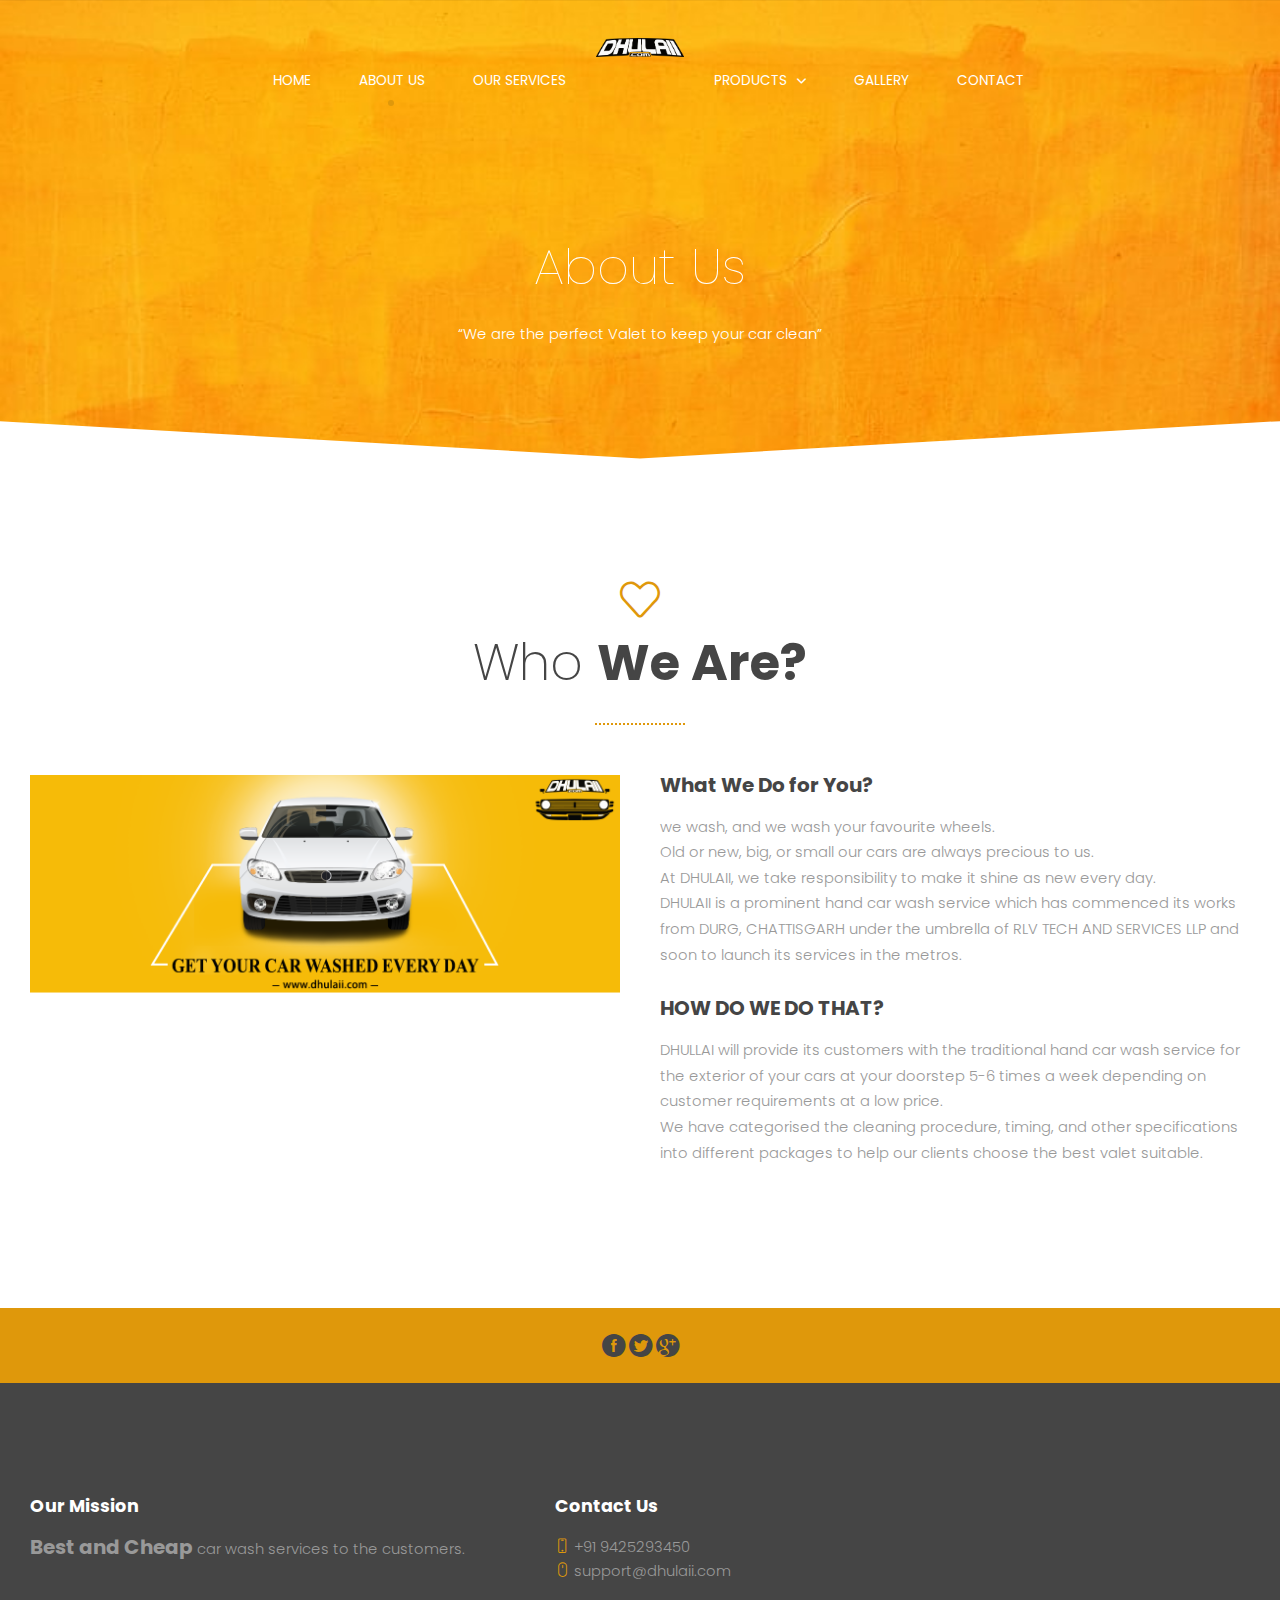
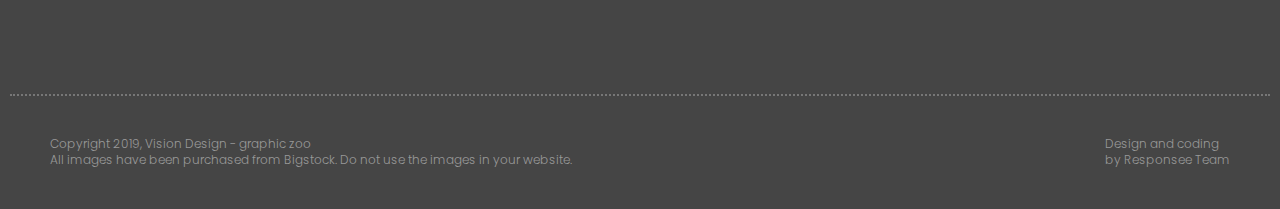
==== commit c71fd379: "Second Commit" ====
--- a/about-us.html
+++ b/about-us.html
@@ -3,7 +3,7 @@
   <head>
     <meta charset="UTF-8">
     <meta name="viewport" content="width=device-width, initial-scale=1.0" />
-    <title>Virtua - New Amazing HTML5 Template</title>
+    <title>Dhulaii :: we are the perfect Valet to keep your car clean</title>
     <link rel="stylesheet" href="css/components.css">
     <link rel="stylesheet" href="css/icons.css">
     <link rel="stylesheet" href="css/responsee.css">
@@ -97,19 +97,17 @@
           <div class="line">
             <div class="margin2x">
               <div class="m-12 l-6 margin-m-bottom-30">
-                <img src="img/img-01.jpg" alt="">
+                <img src="img/Gallery1.png" alt="">
               </div>          
               <div class="m-12 l-6">
                 <h3 class="animated-element text-strong text-size-20 text-line-height-1 margin-bottom-20">What We Do for You?</h3>
-                <p class="animated-element slow margin-bottom-30">Hendrerit in vulputate duis autem vel eum iriure dolor in velit esse molestie consequat, illum nulla facilisis. 
-                Lorem ipsum dolor sit amet, vix purto suscipiantur conclusionemque eu, purto omittam accusata usu et, latine omittam expetendis no mei. Vim ei nihil exerci populo. Stet perpetua ius et. 
-                Vulputate duis autem vel eum iriure dolor in velit esse molestie consequat, illum nulla facilisis.
+                <p class="animated-element slow margin-bottom-30">we wash, and we wash your favourite wheels.<br>Old or new, big, or small our cars are always precious to us.<br>At DHULAII, we take responsibility to make it shine as new every day.<br>
+                  DHULAII is a prominent hand car wash service which has commenced its works from DURG, CHATTISGARH under the umbrella of RLV TECH AND SERVICES LLP and soon to launch its services in the metros.
                 </p>
                               
-                <h3 class="animated-element text-strong text-size-20 text-line-height-1 margin-bottom-20">Latine omittam expetendis no mei</h3>
-                <p class="animated-element slow margin-bottom-30">Hendrerit in vulputate duis autem vel eum iriure dolor in velit esse molestie consequat, illum nulla facilisis. 
-                Lorem ipsum dolor sit amet, vix purto suscipiantur conclusionemque eu, purto omittam accusata usu et, latine omittam expetendis no mei. Vim ei nihil exerci populo. Stet perpetua ius et. 
-                Vulputate duis autem vel eum iriure dolor in velit esse molestie consequat, illum nulla facilisis.
+                <h3 class="animated-element text-strong text-size-20 text-line-height-1 margin-bottom-20">HOW DO WE DO THAT?</h3>
+                <p class="animated-element slow margin-bottom-30">DHULLAI will provide its customers with the traditional hand car wash service for the exterior of your cars at your doorstep 5-6 times a week depending on customer requirements at a low price.<br>
+                  We have categorised the cleaning procedure, timing, and other specifications into different packages to help our clients choose the best valet suitable.
                 </p>
               </div>
             </div>    
@@ -125,8 +123,8 @@
         <a href="/"><i class="icon-facebook_circle text-size-25 text-dark"></i></a> 
         <a href="/"><i class="icon-twitter_circle text-size-25 text-dark"></i></a>
         <a href="/"><i class="icon-google_plus_circle text-size-25 text-dark"></i></a>
-        <a href="/"><i class="icon-instagram_circle text-size-25 text-dark"></i></a> 
-        <a href="/"><i class="icon-linked_in_circle text-size-25 text-dark"></i></a>                                                                       
+        <!-- <a href="/"><i class="icon-instagram_circle text-size-25 text-dark"></i></a> 
+        <a href="/"><i class="icon-linked_in_circle text-size-25 text-dark"></i></a>                                                                        -->
       </div>
       <!-- Main Footer -->
       <section class="section background-dark">
@@ -135,10 +133,10 @@
             <div class="s-12 m-6 l-3 xl-5">
                <h4 class="text-white text-strong">Our Mission</h4>
                <p>
-                 <b class="text-size-20">Veri fastidii consectetuer</b> ius in, eum alii dicunt omnium eu. Wisi nostrud equidem ut usu. <b class="text-size-20">Deleniti pertinacia eu est</b>, te his soluta quaestio pericula.
+                 <b class="text-size-20"> Best and Cheap</b> car wash services to the customers.
                </p>
             </div>
-            <div class="s-12 m-6 l-3 xl-2">
+            <!-- <div class="s-12 m-6 l-3 xl-2">
                <h4 class="text-white text-strong margin-m-top-30">Useful Links</h4>
                <a class="text-primary-hover" href="page.html">FAQ</a><br>      
                <a class="text-primary-hover" href="contact.html">Contact Us</a><br>
@@ -149,12 +147,11 @@
                <a class="text-primary-hover" href="page.html">Terms and Conditions</a><br>
                <a class="text-primary-hover" href="page.html">Refund Policy</a><br>
                <a class="text-primary-hover" href="page.html">Disclaimer</a>
-            </div>
+            </div> -->
             <div class="s-12 m-6 l-3 xl-3">
                <h4 class="text-white text-strong margin-m-top-30">Contact Us</h4>
-                <p><i class="icon-sli-screen-smartphone text-primary"></i> 0800 4521 800 50</p>
-                <a class="text-primary-hover" href="mailto:contact@sampledomain.com"><i class="icon-sli-mouse text-primary"></i> contact@sampledomain.com</a><br>
-                <a class="text-primary-hover" href="mailto:office@sampledomain.com"><i class="icon-sli-mouse text-primary"></i> office@sampledomain.com</a>
+                <p><i class="icon-sli-screen-smartphone text-primary"></i> +91 9425293450</p>
+                <a class="text-primary-hover" href="mailto:support@dhulaii.com"><i class="icon-sli-mouse text-primary"></i> support@dhulaii.com</a><br>
             </div>
           </div>  
         </div>    
